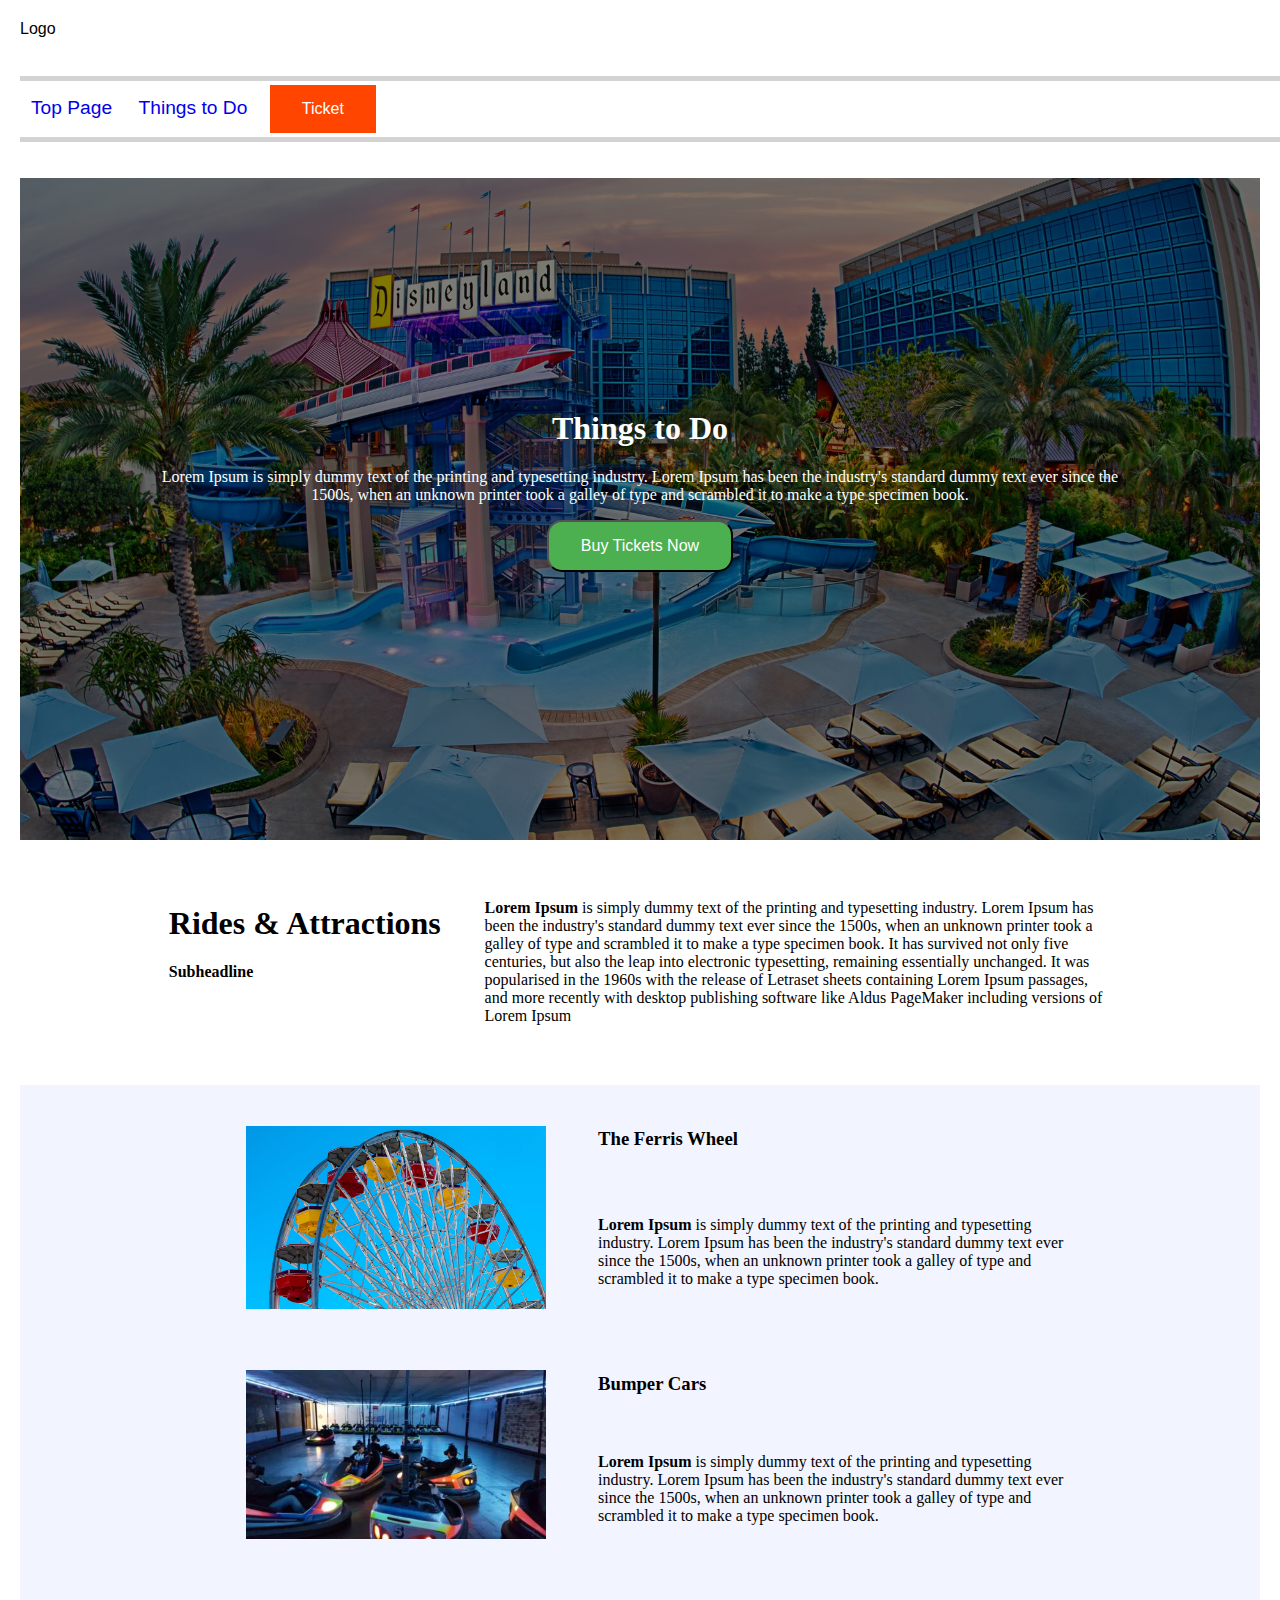
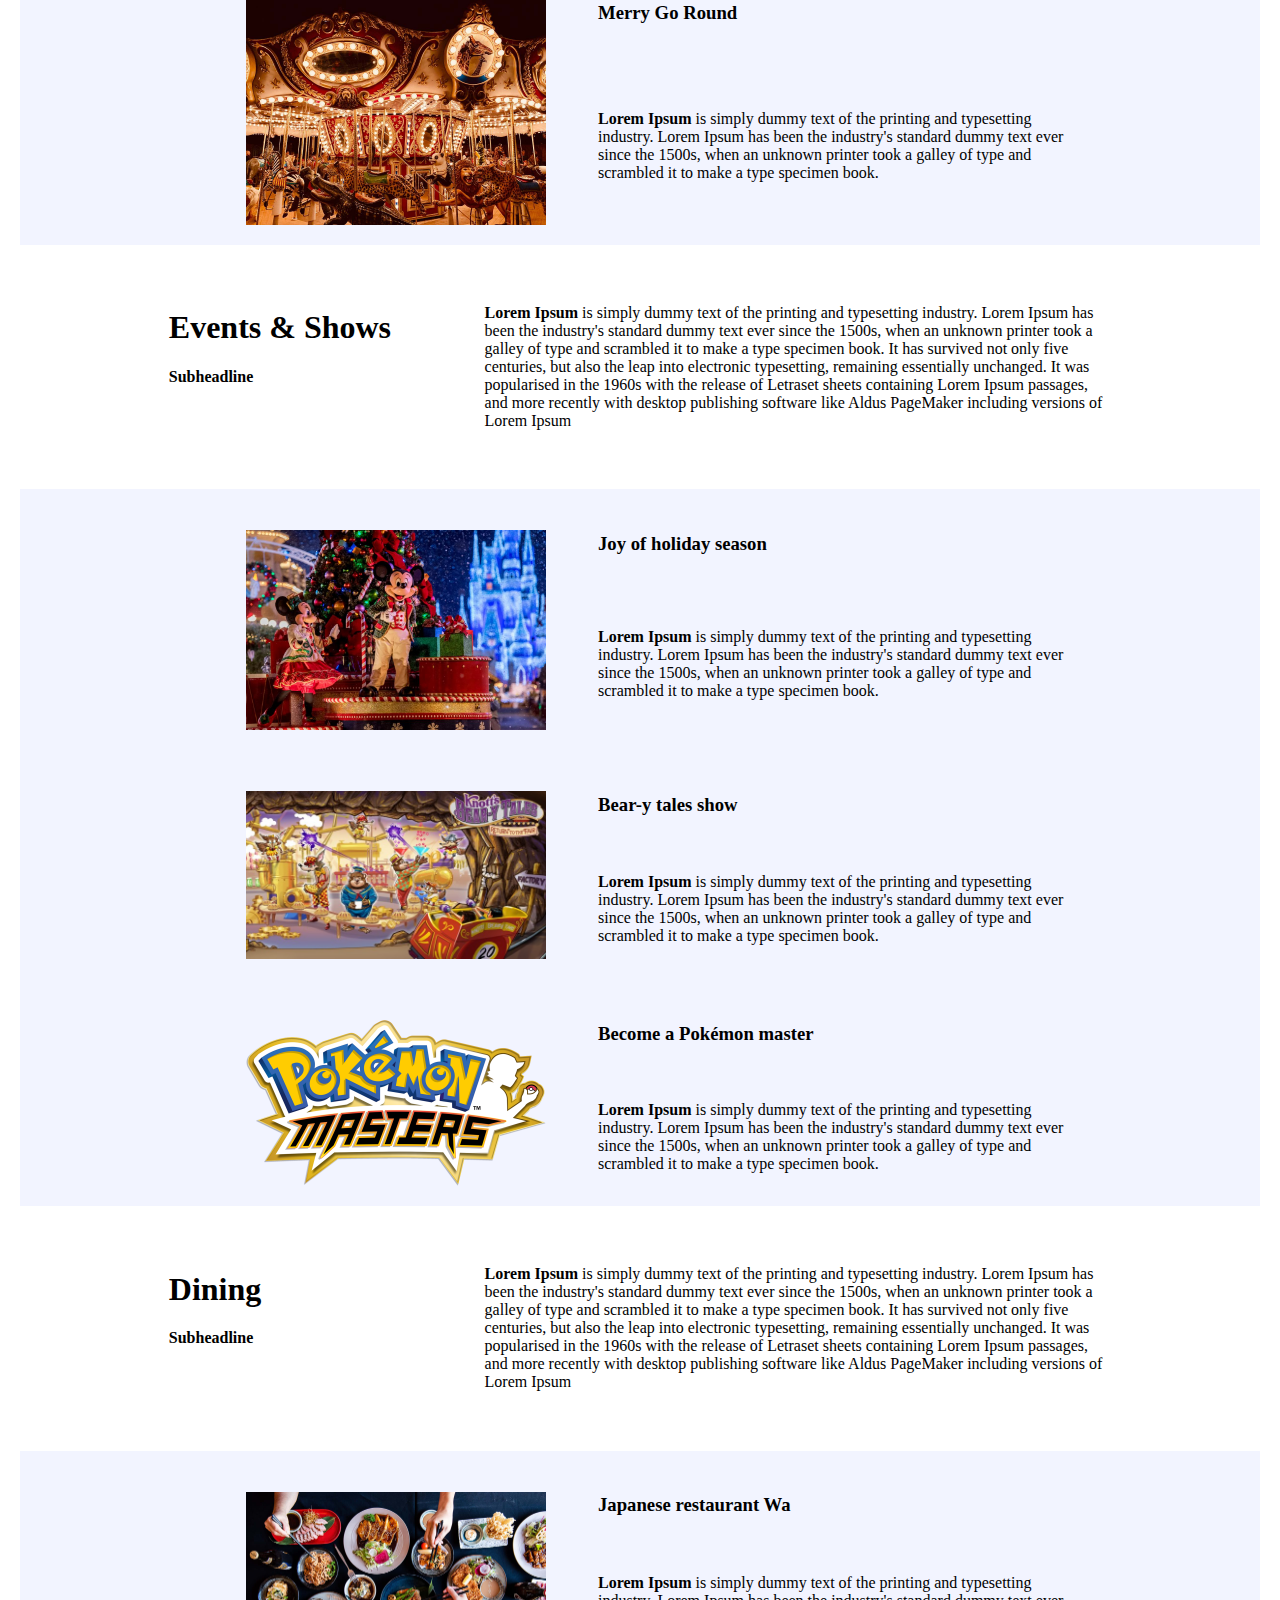
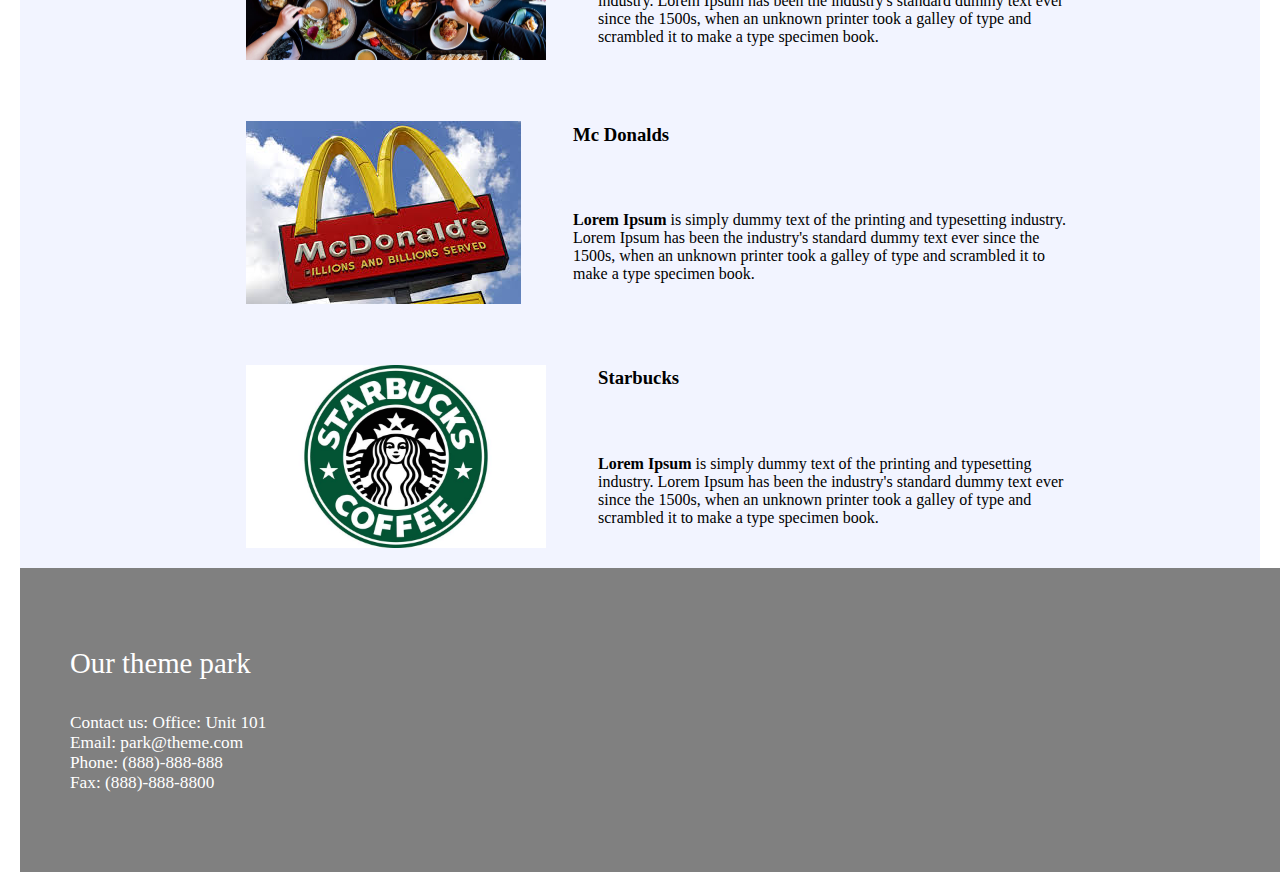
==== page1.html @ 7f05acfb "anchor footer to bottom of page 1" ====
<!DOCTYPE html>
<html lang="en">

<head>
    <title>our theme parks</title>
    <meta charset="utf-8">
    <meta name="description" content="This is a website for a community of people interested in reading books for discussion and sharing.">
    <meta name="author" content="web-develop-t1g1-aqt">
    <meta name="viewport" content="width=device-width, initial-scale=1.0">
    <meta name="refresh" content="120">
    <meta name="keywords" content="???'">
    <link rel="stylesheet" type="text/css" href="StyleSheet/style.css">
    
    <!-- Bootstrap CSS -->
    <link href="https://cdn.jsdelivr.net/npm/bootstrap@5.1.3/dist/css/bootstrap.min.css" rel="stylesheet" integrity="sha384-1BmE4kWBq78iYhFldvKuhfTAU6auU8tT94WrHftjDbrCEXSU1oBoqyl2QvZ6jIW3" crossorigin="anonymous">
    <!-- Option 1: Bootstrap Bundle with Popper -->
    <script src="https://cdn.jsdelivr.net/npm/bootstrap@5.1.3/dist/js/bootstrap.bundle.min.js" integrity="sha384-ka7Sk0Gln4gmtz2MlQnikT1wXgYsOg+OMhuP+IlRH9sENBO0LRn5q+8nbTov4+1p" crossorigin="anonymous"></script>
</head>

<body class = "mainPage">
    
    <header>
            Logo
    </header>
    
    <nav>
        <ol>
        <li><a href="index.html">Top Page</a></li>
        <li><a href="page1.html">Things to Do</a></li>
        <li><a class="ticketButton" href="ticket.html">Ticket</a></li>
        </ol>
    </nav>

    <!-- Sub-page 1: Things to do -->
    <main id='main-content'>
        <!-- hero image -->
        <div class='hero-image'>
            <div class='hero-text'>
                <h1>Things to Do</h1>
                <p>Lorem Ipsum is simply dummy text of the printing and typesetting industry. Lorem Ipsum has been the industry's standard dummy text ever since the 1500s, when an unknown printer took a galley of type and scrambled it to make a type specimen book.</p>
                <a href="ticket.html"><button>Buy Tickets Now</button></a>
            </div>
        </div>
        
        
        <!-- start cat 1-->
        <article class="rides-attractions">
            <div class='section-container'>
                <div class='section-head-container'>
                    <h1>Rides & Attractions</h1>
                    <h4>Subheadline</h4>
                </div>
                <div class='section-desc-container'>
                    <p><strong>Lorem Ipsum</strong> is simply dummy text of the printing and typesetting industry. Lorem
                        Ipsum has been the industry&#x27;s standard dummy text ever since the 1500s, when an unknown
                        printer took a galley of type and scrambled it to make a type specimen book. It has survived not
                        only five centuries, but also the leap into electronic typesetting, remaining essentially
                        unchanged. It was popularised in the 1960s with the release of Letraset sheets containing Lorem
                        Ipsum passages, and more recently with desktop publishing software like Aldus PageMaker
                        including versions of Lorem Ipsum</p>
                </div>
            </div>
                <!-- repeat semantic below for next ride/attraction -->
            <section class="item-container ferris-wheel">
                <div class='grid-container'>
                    <div class='item-title'>
                        <h3>The Ferris Wheel</h3>
                    </div>
                    <div class='item-desc'>
                        <p><strong>Lorem Ipsum</strong> is simply dummy text of the printing and typesetting industry. Lorem
                            Ipsum has been the industry&#x27;s standard dummy text ever since the 1500s, when an unknown
                            printer took a galley of type and scrambled it to make a type specimen book. </p>
                    </div>
                    <div class='item-img'>
                        <figure>
                            <img src="img/ferris-wheel.jpg" style="max-width:300px;" alt=''>
                        </figure>
                    </div>
                </div>
            </section>
            <section class="item-container bumper-cars">
                <div class='grid-container'>
                    <div class='item-title'>
                        <h3>Bumper Cars</h3>
                    </div>
                    <div class='item-desc'>
                        <p><strong>Lorem Ipsum</strong> is simply dummy text of the printing and typesetting industry. Lorem
                            Ipsum has been the industry&#x27;s standard dummy text ever since the 1500s, when an unknown
                            printer took a galley of type and scrambled it to make a type specimen book. </p>
                    </div>
                    <div class='item-img'>
                        <figure>
                            <img src="img/bumpercars.jpeg" style="max-width:300px;" alt=''>
                        </figure>
                    </div>
                </div>
            </section>
            <section class="item-container merry-go-round">
                <div class='grid-container'>
                    <div class='item-title'>
                        <h3>Merry Go Round</h3>
                    </div>
                    <div class='item-desc'>
                        <p><strong>Lorem Ipsum</strong> is simply dummy text of the printing and typesetting industry. Lorem
                            Ipsum has been the industry&#x27;s standard dummy text ever since the 1500s, when an unknown
                            printer took a galley of type and scrambled it to make a type specimen book. </p>
                    </div>
                    <div class='item-img'>
                        <figure>
                            <img src="img/merrygoround.jpg" style="max-width:300px;" alt=''>
                        </figure>
                    </div>
                </div>
            </section>
        <!-- end of cat 1-->
        </article>

        <!-- start cat 2-->
        <article class=”events-and-shows”>
            <div class='section-container'>
                <div class='section-head-container'>
                    <h1>Events & Shows</h1>
                    <h4>Subheadline</h4>
                </div>
                <div class='section-desc-container'>
                    <p><strong>Lorem Ipsum</strong> is simply dummy text of the printing and typesetting industry. Lorem
                    Ipsum has been the industry&#x27;s standard dummy text ever since the 1500s, when an unknown
                    printer took a galley of type and scrambled it to make a type specimen book. It has survived not
                    only five centuries, but also the leap into electronic typesetting, remaining essentially
                    unchanged. It was popularised in the 1960s with the release of Letraset sheets containing Lorem
                    Ipsum passages, and more recently with desktop publishing software like Aldus PageMaker
                    including versions of Lorem Ipsum</p>
                </div>
            </div>
            <!-- repeat semantic below for next events/shows -->
            <section class="item-container holiday-season">
                <div class='grid-container'>
                    <div class='item-title'>
                        <h3>Joy of holiday season</h3>
                    </div>
                    <div class='item-desc'>
                        <p><strong>Lorem Ipsum</strong> is simply dummy text of the printing and typesetting industry. Lorem
                            Ipsum has been the industry&#x27;s standard dummy text ever since the 1500s, when an unknown
                            printer took a galley of type and scrambled it to make a type specimen book.</p>
                    </div>
                    <div class='item-img'>
                        <figure>
                            <img src="img/holiday.jpeg" style="max-width:300px;" alt=''>
                        </figure>
                    </div>
                </div>
            </section>
            <!-- repeat semantic below for next events/shows -->
            <section class="item-container knotts-show">
                <div class='grid-container'>
                    <div class='item-title'>
                        <h3>Bear-y tales show</h3>
                    </div>
                    <div class='item-desc'>
                        <p><strong>Lorem Ipsum</strong> is simply dummy text of the printing and typesetting industry. Lorem
                            Ipsum has been the industry&#x27;s standard dummy text ever since the 1500s, when an unknown
                            printer took a galley of type and scrambled it to make a type specimen book.</p>
                    </div>
                    <div class='item-img'>
                        <figure>
                            <img src="img/knottsshow.jpg" style="max-width:300px;" alt=''>
                        </figure>
                    </div>
                </div>
            </section>
            <!-- repeat semantic below for next events/shows -->
            <section class="item-container pokemon-master">
                <div class='grid-container'>
                    <div class='item-title'>
                        <h3>Become a Pokémon master</h3>
                    </div>
                    <div class='item-desc'>
                        <p><strong>Lorem Ipsum</strong> is simply dummy text of the printing and typesetting industry. Lorem
                            Ipsum has been the industry&#x27;s standard dummy text ever since the 1500s, when an unknown
                            printer took a galley of type and scrambled it to make a type specimen book.</p>
                    </div>
                    <div class='item-img'>
                        <figure>
                            <img src="img/pokemon-masters.png" style="max-width:300px;" alt=''>
                        </figure>
                    </div>
                </div>
            </section>
        <!-- end of cat 2-->
        </article>

        <!-- start cat 3-->
        <article class="dining">
            <div class='section-container'>
                <div class='section-head-container'>
                    <h1>Dining</h1>
                    <h4>Subheadline</h4>
                </div>
                <div class='section-desc-container'>
                    <p><strong>Lorem Ipsum</strong> is simply dummy text of the printing and typesetting industry. Lorem
                    Ipsum has been the industry&#x27;s standard dummy text ever since the 1500s, when an unknown
                    printer took a galley of type and scrambled it to make a type specimen book. It has survived not
                    only five centuries, but also the leap into electronic typesetting, remaining essentially
                    unchanged. It was popularised in the 1960s with the release of Letraset sheets containing Lorem
                    Ipsum passages, and more recently with desktop publishing software like Aldus PageMaker
                    including versions of Lorem Ipsum</p>
                </div>
            </div>
            <!-- repeat semantic below for next restaurant -->
            <section class="item-container rest-wa">
                <div class='grid-container'>
                    <div class='item-title'>
                        <h3>Japanese restaurant Wa</h3>
                    </div>
                    <div class='item-desc'>
                        <p><strong>Lorem Ipsum</strong> is simply dummy text of the printing and typesetting industry. Lorem
                            Ipsum has been the industry&#x27;s standard dummy text ever since the 1500s, when an unknown
                            printer took a galley of type and scrambled it to make a type specimen book. </p>
                    </div>
                    <div class='item-img'>
                        <figure>
                            <img src="img/wa-rest.jpg" style="max-width:300px;" alt=''>
                        </figure>
                    </div> 
                </div>
            </section>
            <!-- repeat semantic below for next restaurant -->
            <section class="item-container mc-donalds">
                <div class='grid-container'>
                    <div class='item-title'>
                        <h3>Mc Donalds</h3>
                    </div>
                    <div class='item-desc'>
                        <p><strong>Lorem Ipsum</strong> is simply dummy text of the printing and typesetting industry. Lorem
                            Ipsum has been the industry&#x27;s standard dummy text ever since the 1500s, when an unknown
                            printer took a galley of type and scrambled it to make a type specimen book. </p>
                    </div>
                    <div class='item-img'>
                        <figure>
                            <img src="img/mcdonalds.jpg" style="max-width:350px;" alt=''>
                        </figure>
                    </div> 
                </div>
            </section>
            <!-- repeat semantic below for next restaurant -->
            <section class="item-container starbucks">
                <div class='grid-container'>
                    <div class='item-title'>
                        <h3>Starbucks</h3>
                    </div>
                    <div class='item-desc'>
                        <p><strong>Lorem Ipsum</strong> is simply dummy text of the printing and typesetting industry. Lorem
                            Ipsum has been the industry&#x27;s standard dummy text ever since the 1500s, when an unknown
                            printer took a galley of type and scrambled it to make a type specimen book. </p>
                    </div>
                    <div class='item-img'>
                        <figure>
                            <img src="img/starbucks.jpg" style="max-width:300px;" alt=''>
                        </figure>
                    </div> 
                </div>
            </section>
        <!-- end of cat 3-->
        </article>

        <div class='footer'>
            <footer>
                <ul>
                    <li>Our theme park</li>
                    <br>
                    <li id = "contact">Contact us: Office: Unit 101</li>
                    <li id = "contact">Email: park@theme.com</li>
                    <li id = "contact">Phone: (888)-888-888</li>
                    <li id = "contact">Fax: (888)-888-8800</li>         
                </ul>
            </footer> 
        </div>
    </main>
</body>
---- StyleSheet/style.css ----
/* Control the structure of the each page such that mainPage(index.html), page1, and page2 */

.mainPage
{
    display: grid;
    margin: 0px;

    grid-template-rows: 80px auto auto auto auto auto 300px;
    grid-template-columns: auto auto auto;
    grid-template-areas:
        "header header header"
        "nav nav nav"
        "mainAd mainAd mainAd"
        "review review review"
        "leftCard middleCard rightCard"
        "faq faq faq"
        "footer footer footer";
}

body > *
{
    padding: 20px;
}

/* end the structure----------------------------------------------------------------------------------------------- */

/* Header, navigation bar, and footer are in common all pages*/

/* Header */
header
{
    grid-area: header;
    font-family: Arial, Helvetica, sans-serif;
    background: white;

    text-align: left;
    /* Pin the header to the upper bound */
    position: fixed;
    width: 100%;
    top: 0px;
    left: 0px;
    /* Prevent overlaping*/
    z-index:10;
}

/* Navigation bar */
nav
{
    grid-area: nav;
    background: white;
    font-family: Arial, Helvetica, sans-serif;
    text-align:center;
    width:100%;
    position: fixed;
    width: 100%;
    top: 40px;
    left: 0px;
    /* Prevent overlaping*/
    z-index:10;
}
nav ol
{
    border:1px solid lightgrey;
    /* left is upper and bottom margin, right is left and right margin*/
    border-width:5px 0px;
    /* left margin*/
    padding:0;
    text-align:left;
}
nav li
{
    
    display:inline;
    border-radius: 5px;;
    padding:5px;
}
nav li a
{
    text-decoration: none;
    font-size: 1.2em;
    color:     color: #4a556c;
;
    display:inline-block;
    padding:6px;
}

/* footer */
#contact
{
    font-size: 0.6em;
}
footer
{
    grid-area: footer;
    display: block;
    background: grey;
    width:100%;  
    padding:40px;
}
footer ul
{
    font-family: Times New Roman, georgia, serif;
    text-decoration: none;
    list-style-type: none;
    font-size: 1.8em;
    color: white;
    padding:10px;
}

/* end Header, navigation bar, and footer------------------------------------------------------------------------------------------ */

/* index page structure */
#mainAd
{
    grid-area: mainAd;
    background: #fff;
    margin-bottom: 100px;
    
}
#review
{
    font-family: Times New Roman, georgia, serif;
    grid-area: review;
    background-color: white;
    text-align: center;
    padding: 100px 5px 70px;
}
#leftCard
{
    font-family: Times New Roman, georgia, serif;
    grid-area: leftCard;
    background-color: #a6a064;
    text-align: center;
    padding: 100px 5px 70px;
}
#middleCard
{
    font-family: Times New Roman, georgia, serif;
    grid-area: middleCard;
    background-color: #a6a064;
    text-align: center;
    padding: 100px 5px 70px;
}
#rightCard
{
    font-family: Times New Roman, georgia, serif;
    grid-area: rightCard;
    background-color: #a6a064;
    text-align: center;
        padding: 100px 5px 70px;
}
#faq
{
    font-family: Times New Roman, georgia, serif;
    grid-area: faq;
    margin-top: 25px;
    background: white;
    color: grey;
    text-align: left;
}
.indexHeading
{
    color: #fff;
    text-align: center;
    font-family: Times New Roman, georgia, serif;
}

.reviewHeding
{
    align-items: center;
    font-family: Times New Roman, georgia, serif;
    margin-bottom: 24px;
    color: dimgrey;
    font-size: 18px;
    line-height: 40px;
}
.reviewComment
{
    align-items: left;
    font-family: Times New Roman, georgia, serif;
    margin-bottom: 12px;
    color: dimgrey;
    font-size: 18px;
    line-height: 40px;
    padding: 0px 500px 0px;
}
.cardHeding
{
    font-family: Times New Roman, georgia, serif;
    margin-bottom: 12px;
    color: floralwhite;
    font-size: 18px;
    line-height: 40px;
}
.cardText
{
    font-family: Times New Roman, georgia, serif;
    margin-bottom: 12px;
    color: floralwhite;
    font-size: 18px;
    line-height: 40px;
}
.section_index_hero
{
    display: flex;
    height: 80vh;
    align-items: center;
    background-image: -webkit-gradient(linear, left top, left bottom, from(rgba(0, 0, 0, 0.5)), to(rgba(0, 0, 0, 0.5))), url('../images/disneyland_hotel.jpg');
    background-image: linear-gradient(180deg, rgba(0, 0, 0, 0.5), rgba(0, 0, 0, 0.5)), url('../img/disneyland_hotel.jpg');
    background-position: 0px 0px, 50% 50%;
    background-size: auto, cover;
    background-repeat: repeat, no-repeat;
}

/* end index structure----------------------------------------------------------------------------------------------- */
.ticketButton
{
    border: none;
    background-color: orangered;
    color: white;
    padding: 15px 32px;
    text-align: center;
    text-decoration: none;
    display: inline-block;
    font-size: 16px;
    margin: 4px 2px;
    cursor: pointer;
}


/* ticket  */

.w-layout-grid {
    display: grid;
    grid-auto-columns: 1fr;
    grid-template-columns: 1fr 1fr;
    grid-template-rows: auto auto;
    grid-row-gap: 16px;
    grid-column-gap: 16px;
  }
  
  
  
  .section_ticket_hero {
    margin-top: 100px;
    display: flex;
    height: 80vh;
    justify-content: center;
    align-items: center;
    background-image: -webkit-gradient(linear, left top, left bottom, from(rgba(0, 0, 0, 0.5)), to(rgba(0, 0, 0, 0.5))), url('../images/disneyland_hotel.jpg');
    background-image: linear-gradient(180deg, rgba(0, 0, 0, 0.5), rgba(0, 0, 0, 0.5)), url('../img/disneyland_hotel.jpg');
    background-position: 0px 0px, 50% 50%;
    background-size: auto, cover;
    background-repeat: repeat, no-repeat;
  }
  
  .container {
    max-width: 1200px;
    margin-left: auto;
    margin-right: auto;
  }
  
  .heading {
    color: #fff;
    text-align: center;
  }
  
  .section {
    padding: 40px 20px;
  }
  
  .section.package {
    background-color: #f2f4ff;
  }
  
  .grid {
    grid-template-rows: auto;
  }
  
  .feature-grid {
    margin-bottom: 32px;
    grid-template-columns: 1fr;
    grid-template-rows: auto auto auto auto;
  }
  
  .check-svg {
    margin-right: 12px;
  }
  
  .title-wrap {
    display: block;
    margin-bottom: 64px;
    flex-direction: column;
    justify-content: center;
    align-items: center;
    text-align: center;
  }
  
  .detail-green {
    color: #009a91;
    font-weight: 600;
    letter-spacing: 2px;
    text-transform: uppercase;
  }
  
  .display-heading {
    color: #100c69;
    font-size: 44px;
    line-height: 1.2;
  }
  
  .discount-container {
    position: absolute;
    left: auto;
    top: -4%;
    right: 7%;
    bottom: auto;
    display: inline-block;
    padding: 8px 18px;
    border-radius: 12px;
    background-color: #009a91;
  }
  
  .button {
    display: -webkit-box;
    display: -webkit-flex;
    display: -ms-flexbox;
    display: flex;
    padding-top: 16px;
    padding-bottom: 16px;
    justify-content: center;
    align-items: center;
    border-radius: 12px;
    background-color: #009a91;
    color: #fff;
    font-size: 17px;
    font-weight: 700;
    text-decoration: none;
  }
  
  .card-container {
    display: -webkit-box;
    display: -webkit-flex;
    display: -ms-flexbox;
    display: flex;
    padding: 38px 24px 24px;
    flex-direction: column;
    border-radius: 12px;
    background-color: #fff;
  }
  
  .card-container.relative {
    position: relative;
  }
  
  .price {
    margin-bottom: 12px;
    color: #100c69;
    font-size: 32px;
    line-height: 1.1;
  }
  
  .feature-wrap {
    display: -webkit-box;
    display: -webkit-flex;
    display: -ms-flexbox;
    display: flex;
    align-items: center;
  }
  
  .pricing_container {
    width: 100%;
    max-width: 1140px;
    margin-right: auto;
    margin-left: auto;
    align-items: center;
  }
  
  .payment-terms {
    font-size: 12px;
  }
  
  .pricing-card-grid {
    -ms-grid-columns: 1fr 1fr 1fr;
    grid-template-columns: 1fr 1fr 1fr;
    grid-template-rows: auto;
    grid-gap: 15px;
  }
  
  .discount-heading {
    margin-bottom: 0px;
    color: #fff;
    font-size: 16px;
    line-height: 24px;
  }
  
  .detail {
    margin-bottom: 0px;
    color: #4a556c;
    font-weight: 400;
  }
  
  .pricing-description {
    margin-bottom: 20px;
    color: #4a556c;
    font-weight: 400;
  }
  
  .package-heading {
    margin-bottom: 12px;
    color: #100c69;
    font-size: 18px;
    line-height: 24px;
  }
  
  .span-green-underline {
    position: relative;
    display: inline;
  }
  
  @media screen and (max-width: 991px) {
    
  
    .container-2 {
      justify-content: space-between;
      flex-wrap: wrap;
    }
  
    .pricing-card-grid {
      grid-template-columns: 1fr 1fr;
    }
  }
  
  @media screen and (max-width: 767px) {
  
    .grid {
      grid-template-columns: 1fr;
    }
  
    .card-container.relative {
      margin-top: 40px;
    }
  
    .pricing-card-grid {
      grid-template-columns: 1fr;
    }
  }
  
  @media screen and (max-width: 479px) {
    .display-heading {
      font-size: 32px;
    }
  
    .pricing-card-grid {
      grid-column-gap: 42px;
      grid-row-gap: 42px;
      grid-template-columns: 1fr;
      grid-template-rows: auto auto auto auto;
    }
  }
  
  #div {
    align-self: center;
  }
  
  @media screen and (max-width: 767px) {
    #div {
      justify-self: center;
    }
  }

/* Things to do  */
#main-content {
  position:relative;  
  }

  /* Hero image */
  .hero-image {
    margin-top: 100px;
    display: flex;
    height: 80vh;
    justify-content: center;
    align-items: center;
    background-image: -webkit-gradient(linear, left top, left bottom, from(rgba(0, 0, 0, 0.5)), to(rgba(0, 0, 0, 0.5))), url('../images/disneyland_hotel.jpg');
    background-image: linear-gradient(180deg, rgba(0, 0, 0, 0.5), rgba(0, 0, 0, 0.5)), url('../img/disneyland_hotel.jpg');
    background-position: 0px 0px, 50% 50%;
    background-size: auto, cover;
    background-repeat: repeat, no-repeat;
  }
  /* Place text in the middle of the image */
  .hero-text {
    text-align: center;
    position: relative;
    color: white;
    padding: 0% 10%;
  }

  /* hero button */
  .hero-text button {
    background-color: #4CAF50;
    color: white;
    padding: 15px 32px;
    text-align: center;
    display: inline-block;
    border-radius: 15px;
    font-size: 16px;
  }

  .section-container {
  display:grid;
  grid-template-areas:
    'sectonhead'
    'sectiondesc';
  grid-gap:5px;
  }

  .section-head-container {
  grid-area: sectionhead;
  }
  .section-desc-container {
  grid-area: sectiondesc;
  }

  .item-container {
    background-color: #f2f4ff;
  }
  /* https://developer.mozilla.org/en-US/docs/Web/CSS/CSS_Grid_Layout/Realizing_common_layouts_using_CSS_Grid_Layout */
  .grid-container {
  display:grid;
  grid-template-areas:
      'title'
      'desc'
      'img';
  grid-gap: 5px;
  }

  .item-title {
  grid-area: title;
  }

  .item-desc {
  grid-area: desc;
  }

  .item-img {
  grid-area: img;
  }

  @media screen and (min-width: 479px) {
    .section-container {
        grid-template-columns: 1fr;
        grid-template-areas:
        'sectionhead'
        'sectiondesc';
        margin: 5% 5%;
        padding: 0% 2%;
        background-color: white;
    }
    .section-head-container {
      margin-bottom: 5%;
      text-align: center;
    }
    .grid-container {
        grid-template-columns: 1fr 1fr;
        grid-template-areas:
        "img title"
        "img desc";
        padding-top: 5%;
    }
    .item-img {
    margin-right:7px;
    }
    .carousel-container img {
      max-width:100vw;
      max-height:100vh;
    }
    .footer {
      position:relative;
      bottom:0;
    }
  }

  @media screen and (min-width: 767px) {
    .section-container {
    grid-template-columns: 1fr 1fr 1fr;
    grid-template-areas:
    "sectionhead sectiondesc sectiondesc"
    "sectionhead sectiondesc sectiondesc";
    margin: 3.5% 10%;
    }
    .section-head-container {
      text-align: left;
    }
    
    .grid-container {
    grid-template-columns: 1fr 1fr 1fr;
    grid-template-areas:
    "img title title"
    "img desc desc";
    padding: 2% 15% 0% 15%;
    }
    .item-img {
      margin-right:7px;
    }
    .carousel-container img {
      max-width:100vw;
      max-height:100vh;
    }
  }
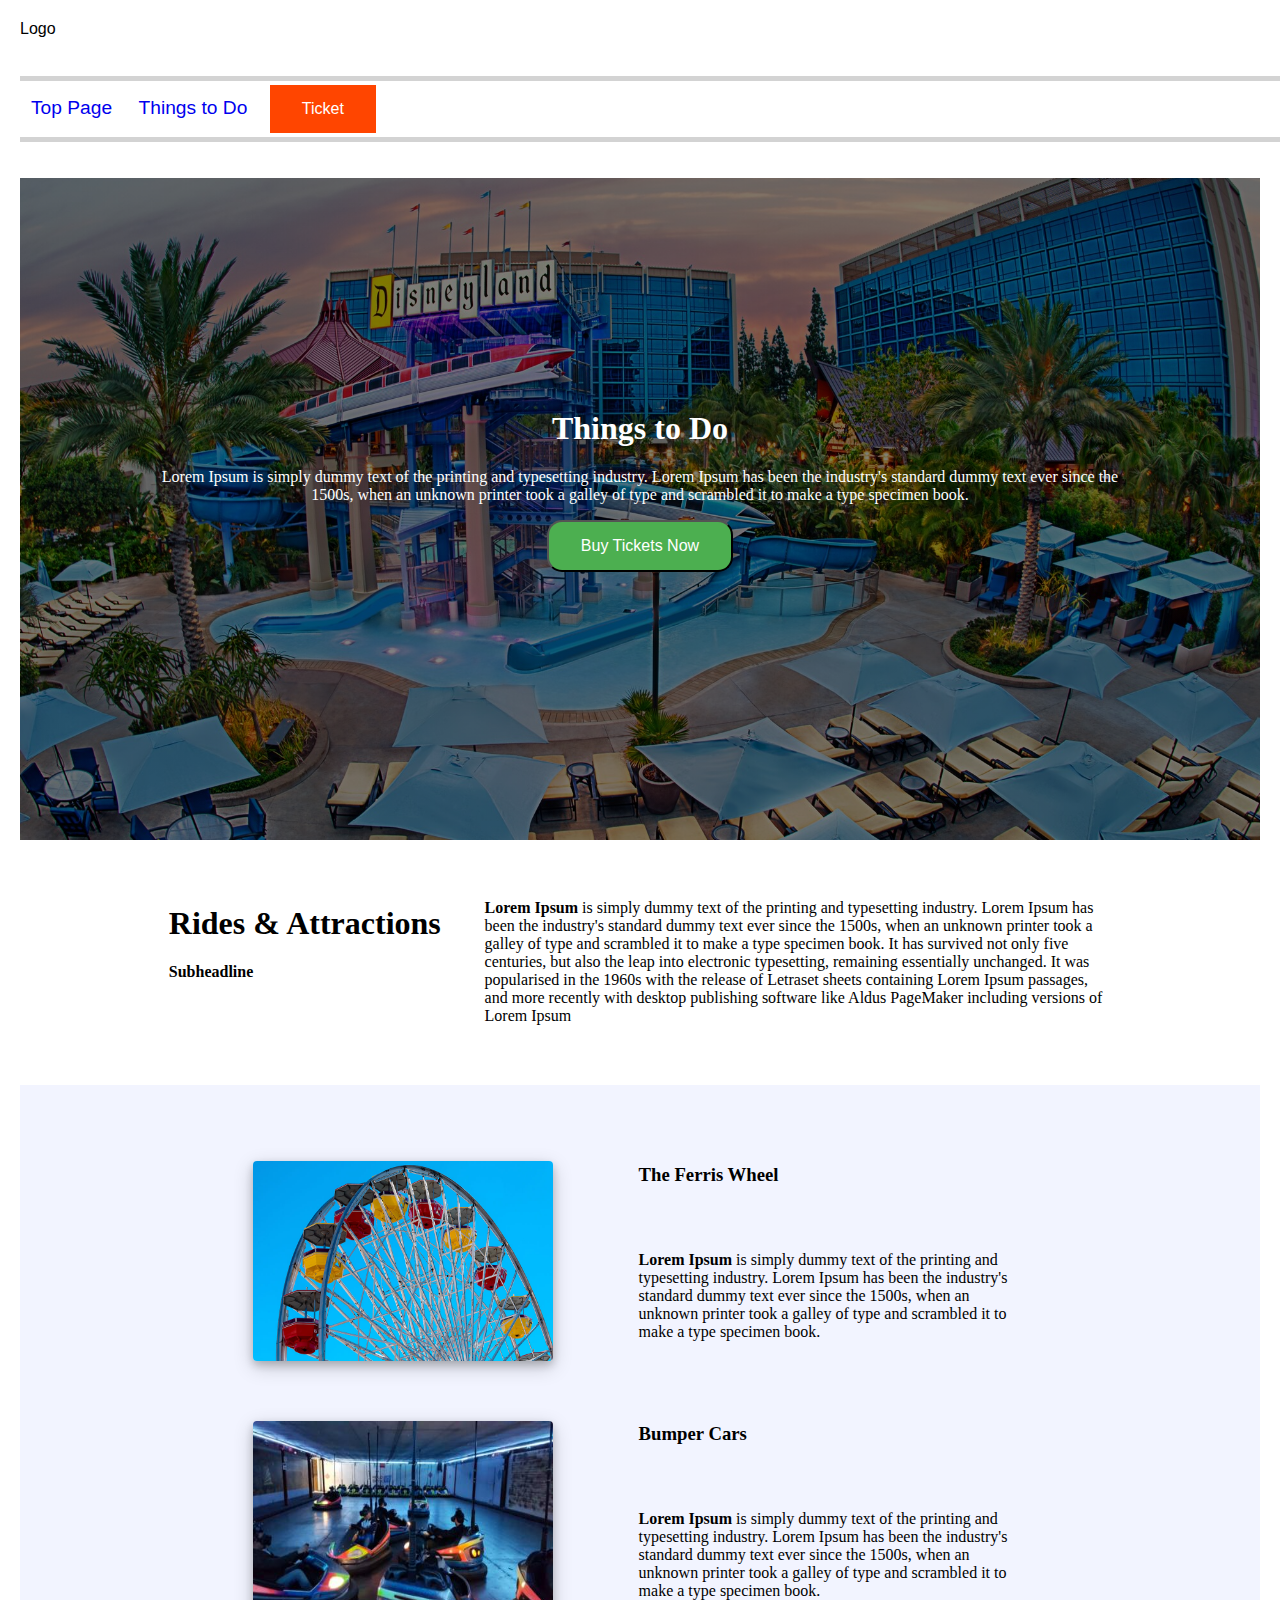
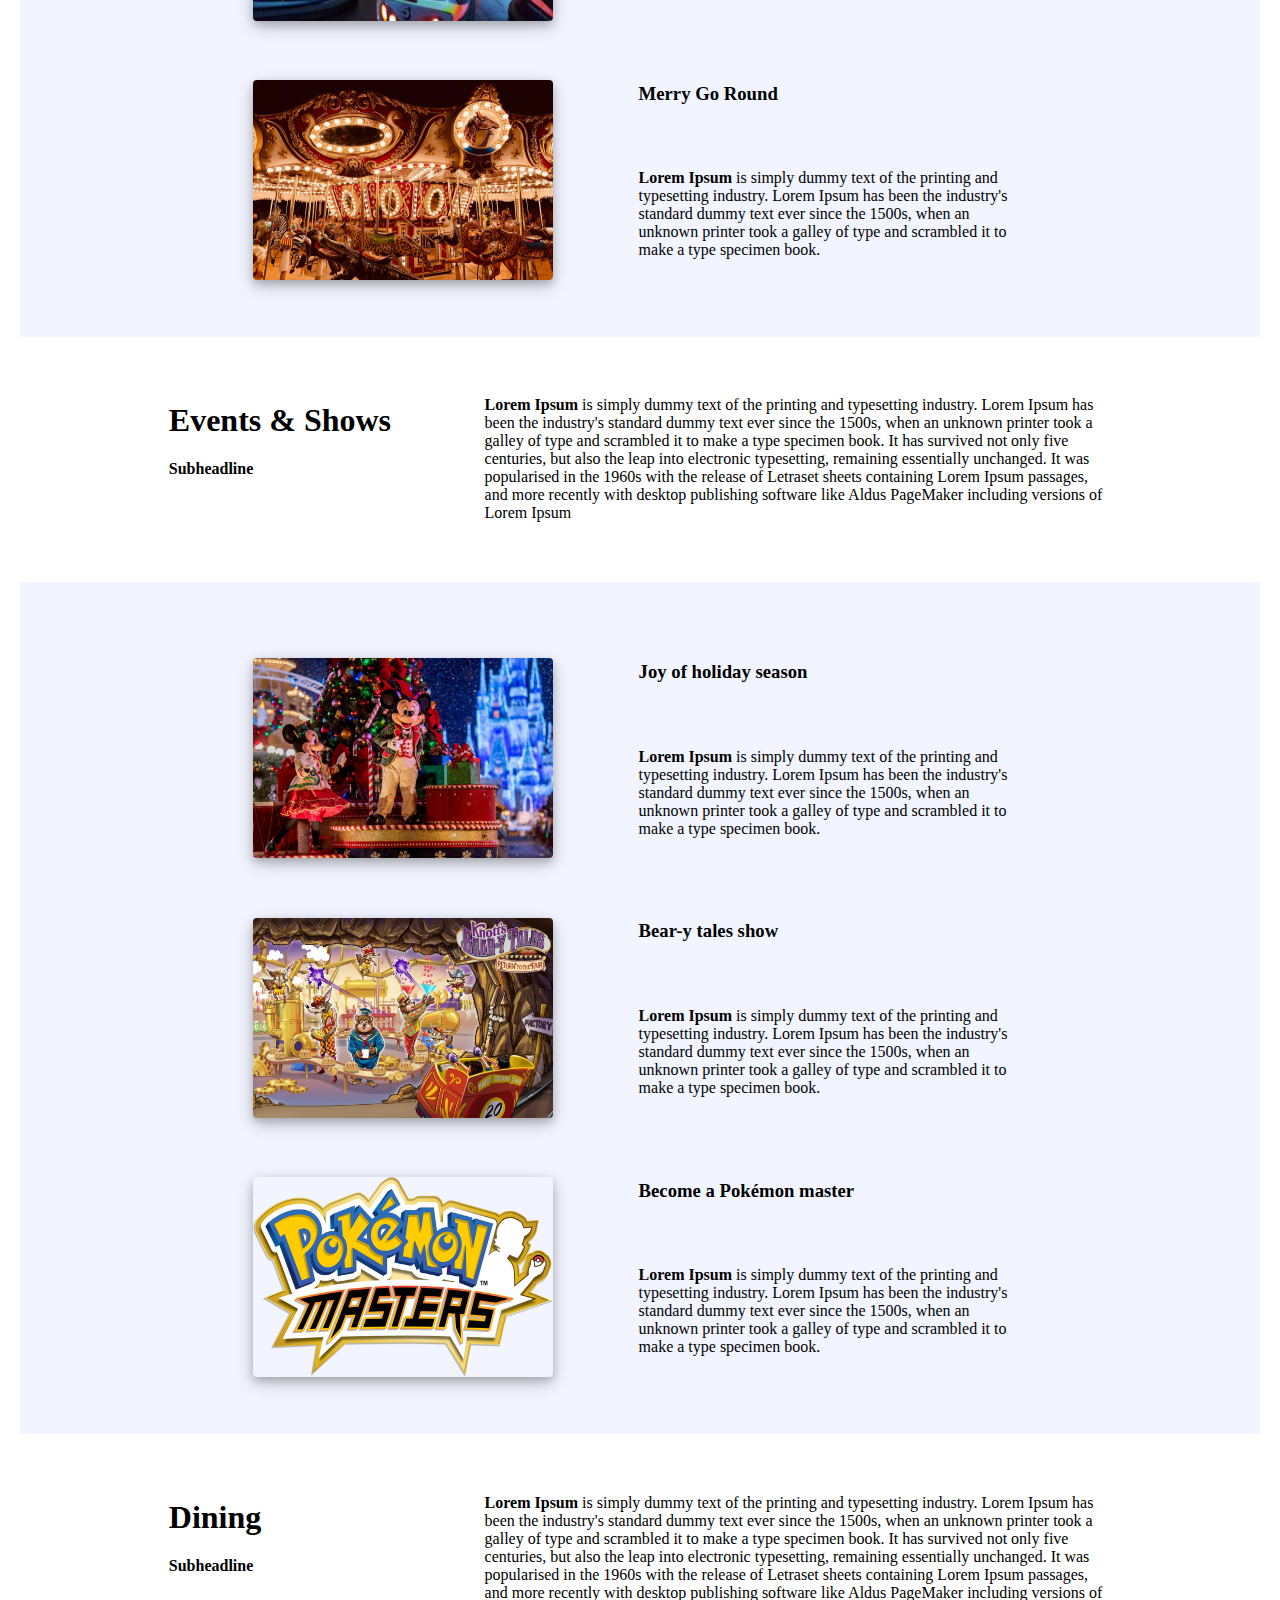
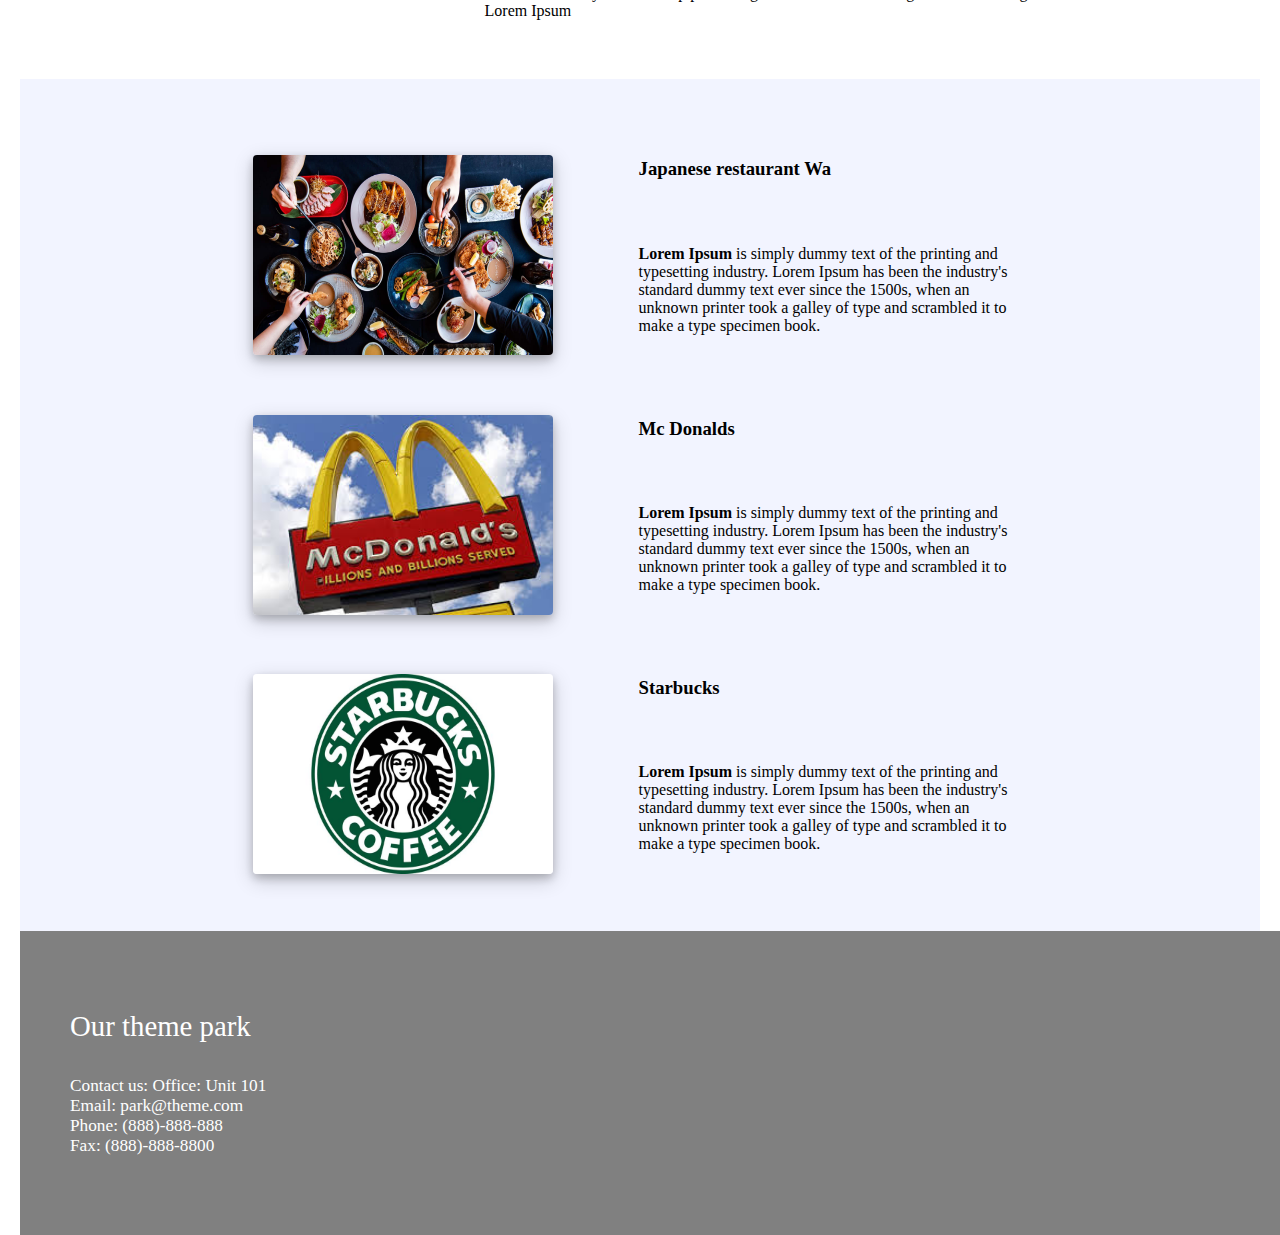
==== commit d6bfeeac: "optimized img sizing for page2" ====
--- a/page1.html
+++ b/page1.html
@@ -42,7 +42,6 @@
             </div>
         </div>
         
-        
         <!-- start cat 1-->
         <article class="rides-attractions">
             <div class='section-container'>
@@ -60,63 +59,68 @@
                         including versions of Lorem Ipsum</p>
                 </div>
             </div>
+                
+            <div class='items'>
                 <!-- repeat semantic below for next ride/attraction -->
-            <section class="item-container ferris-wheel">
-                <div class='grid-container'>
-                    <div class='item-title'>
-                        <h3>The Ferris Wheel</h3>
-                    </div>
-                    <div class='item-desc'>
-                        <p><strong>Lorem Ipsum</strong> is simply dummy text of the printing and typesetting industry. Lorem
-                            Ipsum has been the industry&#x27;s standard dummy text ever since the 1500s, when an unknown
-                            printer took a galley of type and scrambled it to make a type specimen book. </p>
-                    </div>
-                    <div class='item-img'>
-                        <figure>
-                            <img src="img/ferris-wheel.jpg" style="max-width:300px;" alt=''>
-                        </figure>
-                    </div>
-                </div>
-            </section>
-            <section class="item-container bumper-cars">
-                <div class='grid-container'>
-                    <div class='item-title'>
-                        <h3>Bumper Cars</h3>
-                    </div>
-                    <div class='item-desc'>
-                        <p><strong>Lorem Ipsum</strong> is simply dummy text of the printing and typesetting industry. Lorem
-                            Ipsum has been the industry&#x27;s standard dummy text ever since the 1500s, when an unknown
-                            printer took a galley of type and scrambled it to make a type specimen book. </p>
-                    </div>
-                    <div class='item-img'>
-                        <figure>
-                            <img src="img/bumpercars.jpeg" style="max-width:300px;" alt=''>
-                        </figure>
-                    </div>
-                </div>
-            </section>
-            <section class="item-container merry-go-round">
-                <div class='grid-container'>
-                    <div class='item-title'>
-                        <h3>Merry Go Round</h3>
-                    </div>
-                    <div class='item-desc'>
-                        <p><strong>Lorem Ipsum</strong> is simply dummy text of the printing and typesetting industry. Lorem
-                            Ipsum has been the industry&#x27;s standard dummy text ever since the 1500s, when an unknown
-                            printer took a galley of type and scrambled it to make a type specimen book. </p>
-                    </div>
-                    <div class='item-img'>
-                        <figure>
-                            <img src="img/merrygoround.jpg" style="max-width:300px;" alt=''>
-                        </figure>
-                    </div>
-                </div>
-            </section>
+                <section class="item-container ferris-wheel">
+                    <div class='grid-container'>
+                        <div class='item-title'>
+                            <h3>The Ferris Wheel</h3>
+                        </div>
+                        <div class='item-desc'>
+                            <p><strong>Lorem Ipsum</strong> is simply dummy text of the printing and typesetting industry. Lorem
+                                Ipsum has been the industry&#x27;s standard dummy text ever since the 1500s, when an unknown
+                                printer took a galley of type and scrambled it to make a type specimen book. </p>
+                        </div>
+                        <div class='item-img'>
+                            <figure>
+                                <img src="img/ferris-wheel.jpg" alt=''>
+                            </figure>
+                        </div>
+                    </div>
+                </section>
+                <!-- repeat semantic below for next ride/attraction -->
+                <section class="item-container bumper-cars">
+                    <div class='grid-container'>
+                        <div class='item-title'>
+                            <h3>Bumper Cars</h3>
+                        </div>
+                        <div class='item-desc'>
+                            <p><strong>Lorem Ipsum</strong> is simply dummy text of the printing and typesetting industry. Lorem
+                                Ipsum has been the industry&#x27;s standard dummy text ever since the 1500s, when an unknown
+                                printer took a galley of type and scrambled it to make a type specimen book. </p>
+                        </div>
+                        <div class='item-img'>
+                            <figure>
+                                <img src="img/bumpercars.jpeg" alt=''>
+                            </figure>
+                        </div>
+                    </div>
+                </section>
+                <!-- repeat semantic below for next ride/attraction -->
+                <section class="item-container merry-go-round">
+                    <div class='grid-container'>
+                        <div class='item-title'>
+                            <h3>Merry Go Round</h3>
+                        </div>
+                        <div class='item-desc'>
+                            <p><strong>Lorem Ipsum</strong> is simply dummy text of the printing and typesetting industry. Lorem
+                                Ipsum has been the industry&#x27;s standard dummy text ever since the 1500s, when an unknown
+                                printer took a galley of type and scrambled it to make a type specimen book. </p>
+                        </div>
+                        <div class='item-img'>
+                            <figure>
+                                <img src="img/merrygoround.jpg" alt=''>
+                            </figure>
+                        </div>
+                    </div>
+                </section>
+            </div>
         <!-- end of cat 1-->
         </article>
 
         <!-- start cat 2-->
-        <article class=”events-and-shows”>
+        <article class="article-container events-and-shows">
             <div class='section-container'>
                 <div class='section-head-container'>
                     <h1>Events & Shows</h1>
@@ -132,65 +136,67 @@
                     including versions of Lorem Ipsum</p>
                 </div>
             </div>
-            <!-- repeat semantic below for next events/shows -->
-            <section class="item-container holiday-season">
-                <div class='grid-container'>
-                    <div class='item-title'>
-                        <h3>Joy of holiday season</h3>
-                    </div>
-                    <div class='item-desc'>
-                        <p><strong>Lorem Ipsum</strong> is simply dummy text of the printing and typesetting industry. Lorem
-                            Ipsum has been the industry&#x27;s standard dummy text ever since the 1500s, when an unknown
-                            printer took a galley of type and scrambled it to make a type specimen book.</p>
-                    </div>
-                    <div class='item-img'>
-                        <figure>
-                            <img src="img/holiday.jpeg" style="max-width:300px;" alt=''>
-                        </figure>
-                    </div>
-                </div>
-            </section>
-            <!-- repeat semantic below for next events/shows -->
-            <section class="item-container knotts-show">
-                <div class='grid-container'>
-                    <div class='item-title'>
-                        <h3>Bear-y tales show</h3>
-                    </div>
-                    <div class='item-desc'>
-                        <p><strong>Lorem Ipsum</strong> is simply dummy text of the printing and typesetting industry. Lorem
-                            Ipsum has been the industry&#x27;s standard dummy text ever since the 1500s, when an unknown
-                            printer took a galley of type and scrambled it to make a type specimen book.</p>
-                    </div>
-                    <div class='item-img'>
-                        <figure>
-                            <img src="img/knottsshow.jpg" style="max-width:300px;" alt=''>
-                        </figure>
-                    </div>
-                </div>
-            </section>
-            <!-- repeat semantic below for next events/shows -->
-            <section class="item-container pokemon-master">
-                <div class='grid-container'>
-                    <div class='item-title'>
-                        <h3>Become a Pokémon master</h3>
-                    </div>
-                    <div class='item-desc'>
-                        <p><strong>Lorem Ipsum</strong> is simply dummy text of the printing and typesetting industry. Lorem
-                            Ipsum has been the industry&#x27;s standard dummy text ever since the 1500s, when an unknown
-                            printer took a galley of type and scrambled it to make a type specimen book.</p>
-                    </div>
-                    <div class='item-img'>
-                        <figure>
-                            <img src="img/pokemon-masters.png" style="max-width:300px;" alt=''>
-                        </figure>
-                    </div>
-                </div>
-            </section>
+            <div class='items'>
+                <!-- repeat semantic below for next events/shows -->
+                <section class="item-container holiday-season">
+                    <div class='grid-container'>
+                        <div class='item-title'>
+                            <h3>Joy of holiday season</h3>
+                        </div>
+                        <div class='item-desc'>
+                            <p><strong>Lorem Ipsum</strong> is simply dummy text of the printing and typesetting industry. Lorem
+                                Ipsum has been the industry&#x27;s standard dummy text ever since the 1500s, when an unknown
+                                printer took a galley of type and scrambled it to make a type specimen book.</p>
+                        </div>
+                        <div class='item-img'>
+                            <figure>
+                                <img src="img/holiday.jpeg" alt=''>
+                            </figure>
+                        </div>
+                    </div>
+                </section>
+                <!-- repeat semantic below for next events/shows -->
+                <section class="item-container knotts-show">
+                    <div class='grid-container'>
+                        <div class='item-title'>
+                            <h3>Bear-y tales show</h3>
+                        </div>
+                        <div class='item-desc'>
+                            <p><strong>Lorem Ipsum</strong> is simply dummy text of the printing and typesetting industry. Lorem
+                                Ipsum has been the industry&#x27;s standard dummy text ever since the 1500s, when an unknown
+                                printer took a galley of type and scrambled it to make a type specimen book.</p>
+                        </div>
+                        <div class='item-img'>
+                            <figure>
+                                <img src="img/knottsshow.jpg" alt=''>
+                            </figure>
+                        </div>
+                    </div>
+                </section>
+                <!-- repeat semantic below for next events/shows -->
+                <section class="item-container pokemon-master">
+                    <div class='grid-container'>
+                        <div class='item-title'>
+                            <h3>Become a Pokémon master</h3>
+                        </div>
+                        <div class='item-desc'>
+                            <p><strong>Lorem Ipsum</strong> is simply dummy text of the printing and typesetting industry. Lorem
+                                Ipsum has been the industry&#x27;s standard dummy text ever since the 1500s, when an unknown
+                                printer took a galley of type and scrambled it to make a type specimen book.</p>
+                        </div>
+                        <div class='item-img'>
+                            <figure>
+                                <img src="img/pokemon-masters.png" alt=''>
+                            </figure>
+                        </div>
+                    </div>
+                </section>
+            </div>
         <!-- end of cat 2-->
         </article>
 
         <!-- start cat 3-->
-        <article class="dining">
+        <article class="article-container dining">
             <div class='section-container'>
                 <div class='section-head-container'>
                     <h1>Dining</h1>
@@ -206,60 +212,62 @@
                     including versions of Lorem Ipsum</p>
                 </div>
             </div>
-            <!-- repeat semantic below for next restaurant -->
-            <section class="item-container rest-wa">
-                <div class='grid-container'>
-                    <div class='item-title'>
-                        <h3>Japanese restaurant Wa</h3>
-                    </div>
-                    <div class='item-desc'>
-                        <p><strong>Lorem Ipsum</strong> is simply dummy text of the printing and typesetting industry. Lorem
-                            Ipsum has been the industry&#x27;s standard dummy text ever since the 1500s, when an unknown
-                            printer took a galley of type and scrambled it to make a type specimen book. </p>
-                    </div>
-                    <div class='item-img'>
-                        <figure>
-                            <img src="img/wa-rest.jpg" style="max-width:300px;" alt=''>
-                        </figure>
-                    </div> 
-                </div>
-            </section>
-            <!-- repeat semantic below for next restaurant -->
-            <section class="item-container mc-donalds">
-                <div class='grid-container'>
-                    <div class='item-title'>
-                        <h3>Mc Donalds</h3>
-                    </div>
-                    <div class='item-desc'>
-                        <p><strong>Lorem Ipsum</strong> is simply dummy text of the printing and typesetting industry. Lorem
-                            Ipsum has been the industry&#x27;s standard dummy text ever since the 1500s, when an unknown
-                            printer took a galley of type and scrambled it to make a type specimen book. </p>
-                    </div>
-                    <div class='item-img'>
-                        <figure>
-                            <img src="img/mcdonalds.jpg" style="max-width:350px;" alt=''>
-                        </figure>
-                    </div> 
-                </div>
-            </section>
-            <!-- repeat semantic below for next restaurant -->
-            <section class="item-container starbucks">
-                <div class='grid-container'>
-                    <div class='item-title'>
-                        <h3>Starbucks</h3>
-                    </div>
-                    <div class='item-desc'>
-                        <p><strong>Lorem Ipsum</strong> is simply dummy text of the printing and typesetting industry. Lorem
-                            Ipsum has been the industry&#x27;s standard dummy text ever since the 1500s, when an unknown
-                            printer took a galley of type and scrambled it to make a type specimen book. </p>
-                    </div>
-                    <div class='item-img'>
-                        <figure>
-                            <img src="img/starbucks.jpg" style="max-width:300px;" alt=''>
-                        </figure>
-                    </div> 
-                </div>
-            </section>
+            <div class='items'>
+                <!-- repeat semantic below for next restaurant -->
+                <section class="item-container rest-wa">
+                    <div class='grid-container'>
+                        <div class='item-title'>
+                            <h3>Japanese restaurant Wa</h3>
+                        </div>
+                        <div class='item-desc'>
+                            <p><strong>Lorem Ipsum</strong> is simply dummy text of the printing and typesetting industry. Lorem
+                                Ipsum has been the industry&#x27;s standard dummy text ever since the 1500s, when an unknown
+                                printer took a galley of type and scrambled it to make a type specimen book. </p>
+                        </div>
+                        <div class='item-img'>
+                            <figure>
+                                <img src="img/wa-rest.jpg" alt=''>
+                            </figure>
+                        </div> 
+                    </div>
+                </section>
+                <!-- repeat semantic below for next restaurant -->
+                <section class="item-container mc-donalds">
+                    <div class='grid-container'>
+                        <div class='item-title'>
+                            <h3>Mc Donalds</h3>
+                        </div>
+                        <div class='item-desc'>
+                            <p><strong>Lorem Ipsum</strong> is simply dummy text of the printing and typesetting industry. Lorem
+                                Ipsum has been the industry&#x27;s standard dummy text ever since the 1500s, when an unknown
+                                printer took a galley of type and scrambled it to make a type specimen book. </p>
+                        </div>
+                        <div class='item-img'>
+                            <figure>
+                                <img src="img/mcdonalds.jpg" alt=''>
+                            </figure>
+                        </div> 
+                    </div>
+                </section>
+                <!-- repeat semantic below for next restaurant -->
+                <section class="item-container starbucks">
+                    <div class='grid-container'>
+                        <div class='item-title'>
+                            <h3>Starbucks</h3>
+                        </div>
+                        <div class='item-desc'>
+                            <p><strong>Lorem Ipsum</strong> is simply dummy text of the printing and typesetting industry. Lorem
+                                Ipsum has been the industry&#x27;s standard dummy text ever since the 1500s, when an unknown
+                                printer took a galley of type and scrambled it to make a type specimen book. </p>
+                        </div>
+                        <div class='item-img'>
+                            <figure>
+                                <img src="img/starbucks.jpg" alt=''>
+                            </figure>
+                        </div> 
+                    </div>
+                </section>
+            </div>
         <!-- end of cat 3-->
         </article>
 
--- a/StyleSheet/style.css
+++ b/StyleSheet/style.css
@@ -520,9 +520,9 @@
   .section-desc-container {
   grid-area: sectiondesc;
   }
-
-  .item-container {
+  .items {
     background-color: #f2f4ff;
+    padding: 3% 3%;
   }
   /* https://developer.mozilla.org/en-US/docs/Web/CSS/CSS_Grid_Layout/Realizing_common_layouts_using_CSS_Grid_Layout */
   .grid-container {
@@ -561,14 +561,26 @@
       text-align: center;
     }
     .grid-container {
-        grid-template-columns: 1fr 1fr;
+        grid-template-columns: 1fr;
         grid-template-areas:
-        "img title"
-        "img desc";
-        padding-top: 5%;
+        "img"
+        "title"
+        "desc";
+        padding: 0% 2%;
     }
     .item-img {
-    margin-right:7px;
+    display: flex;
+    justify-content: center;
+    align-items: center;
+    }
+    .item-img img {
+      max-width:300px;
+      max-height:200px;
+      box-shadow: 0 4px 8px 0 rgba(0, 0, 0, 0.2), 0 6px 20px 0 rgba(0, 0, 0, 0.19);
+      border-radius: 4px;
+    }
+    .item-desc, .item-title {
+      padding: 0% 5%;
     }
     .carousel-container img {
       max-width:100vw;
@@ -591,7 +603,6 @@
     .section-head-container {
       text-align: left;
     }
-    
     .grid-container {
     grid-template-columns: 1fr 1fr 1fr;
     grid-template-areas:
@@ -600,7 +611,16 @@
     padding: 2% 15% 0% 15%;
     }
     .item-img {
-      margin-right:7px;
+      display: flex;
+      justify-content: right;
+      align-items: center;
+      padding-right:5%;
+    }
+    .item-img img {
+      width:300px;
+      height:200px;
+      box-shadow: 0 4px 8px 0 rgba(0, 0, 0, 0.2), 0 6px 20px 0 rgba(0, 0, 0, 0.19);
+      border-radius: 4px;
     }
     .carousel-container img {
       max-width:100vw;
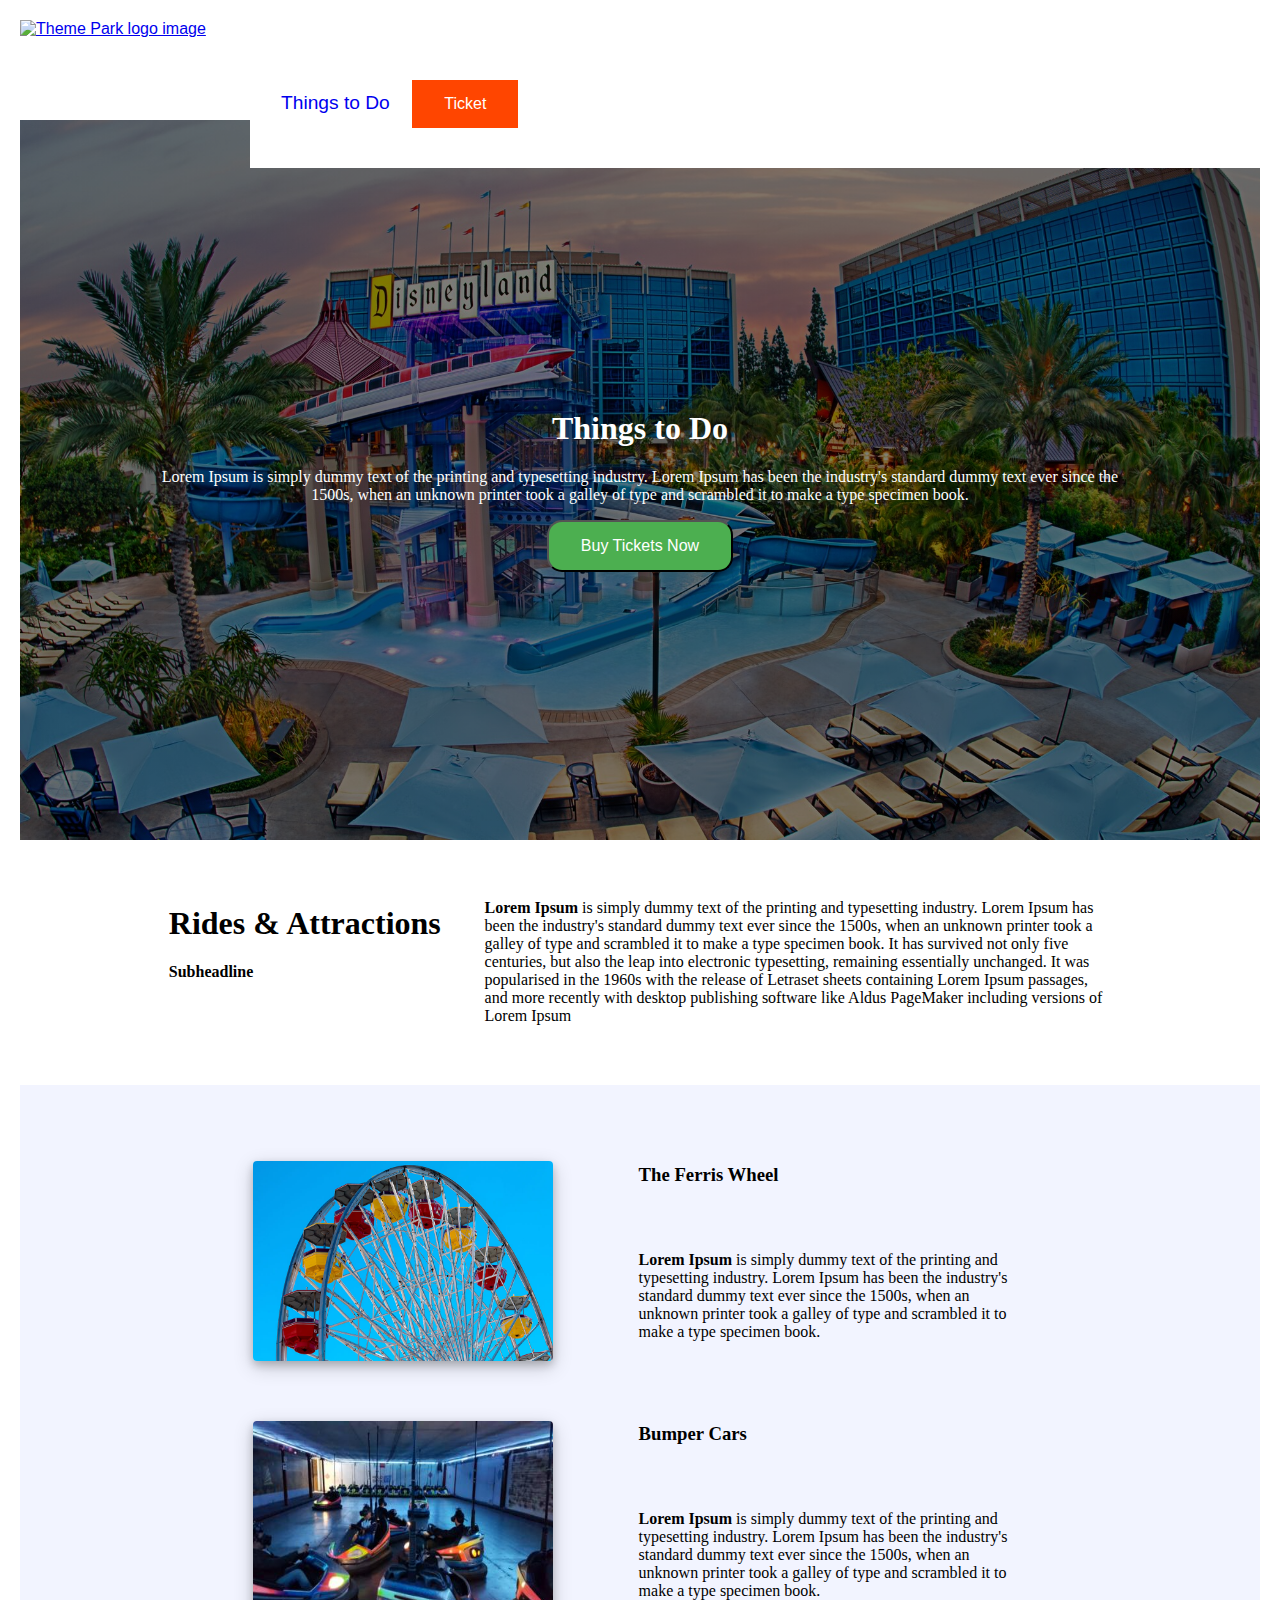
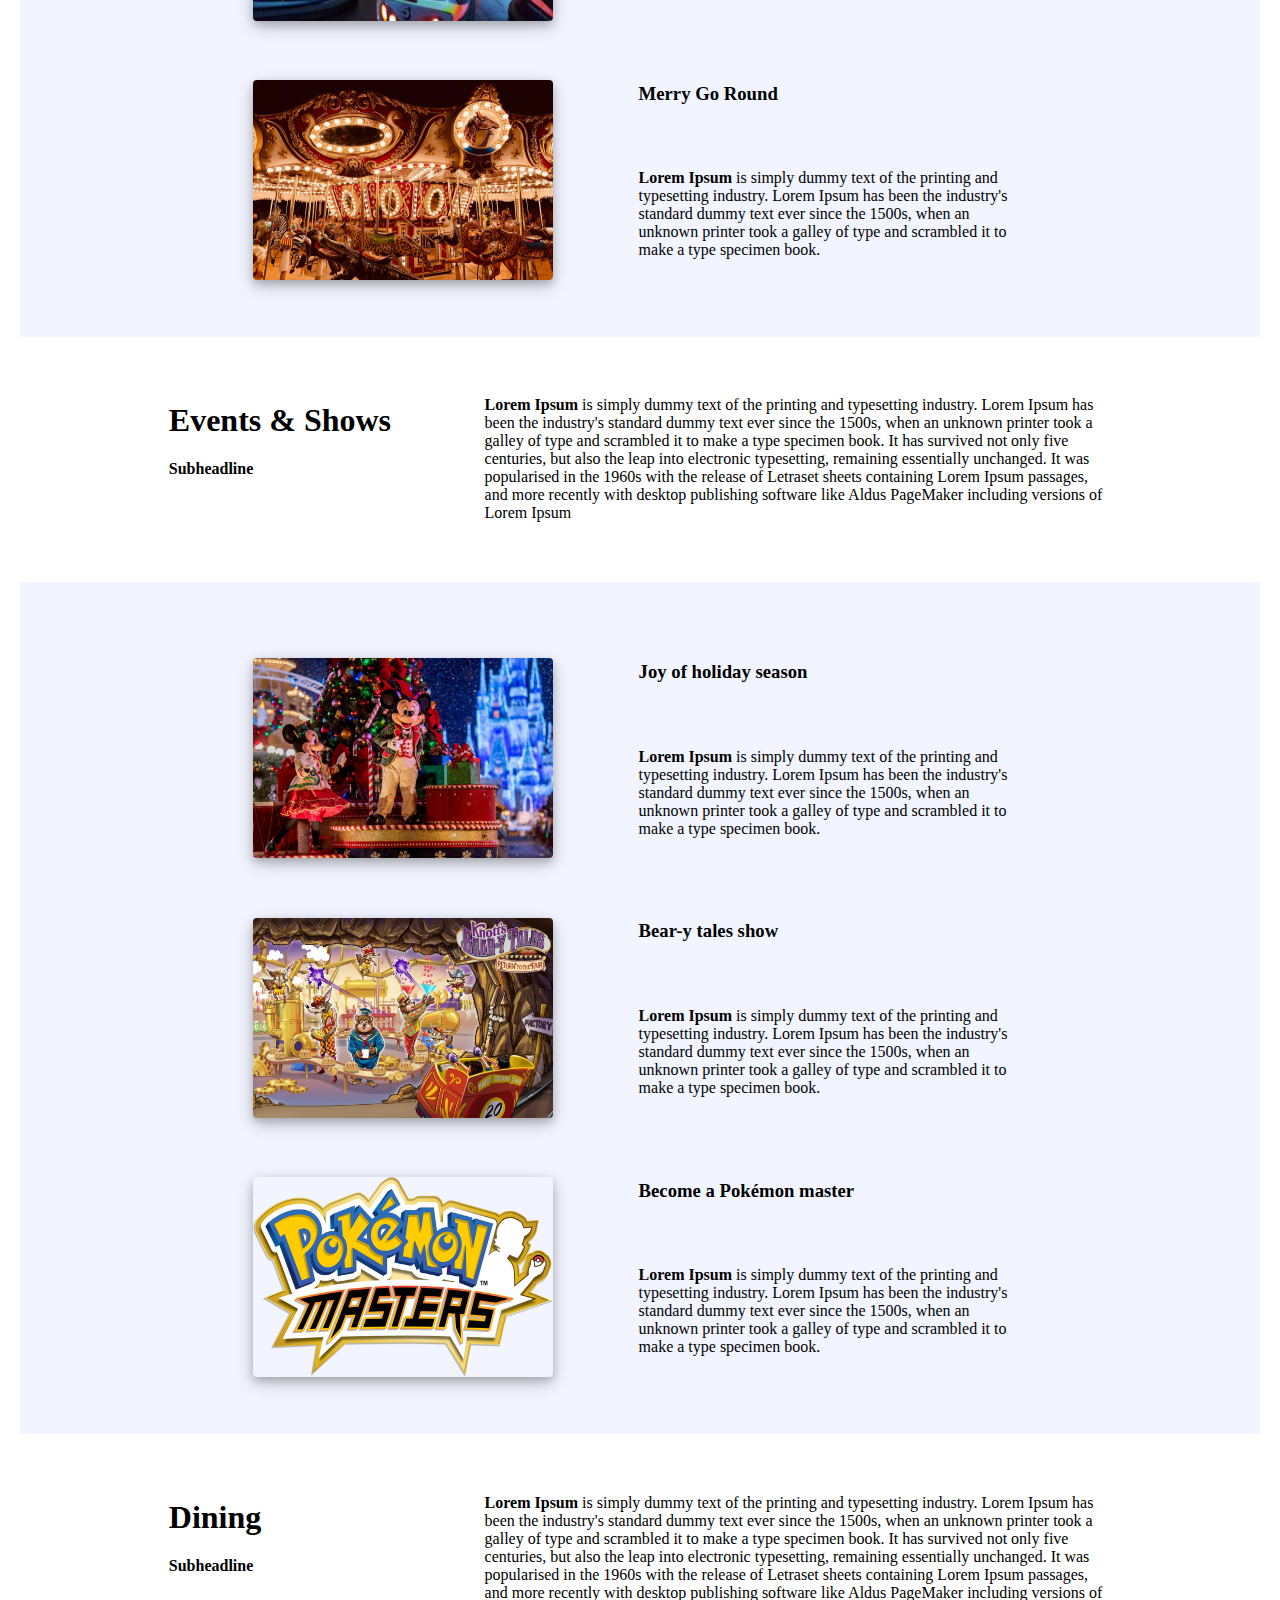
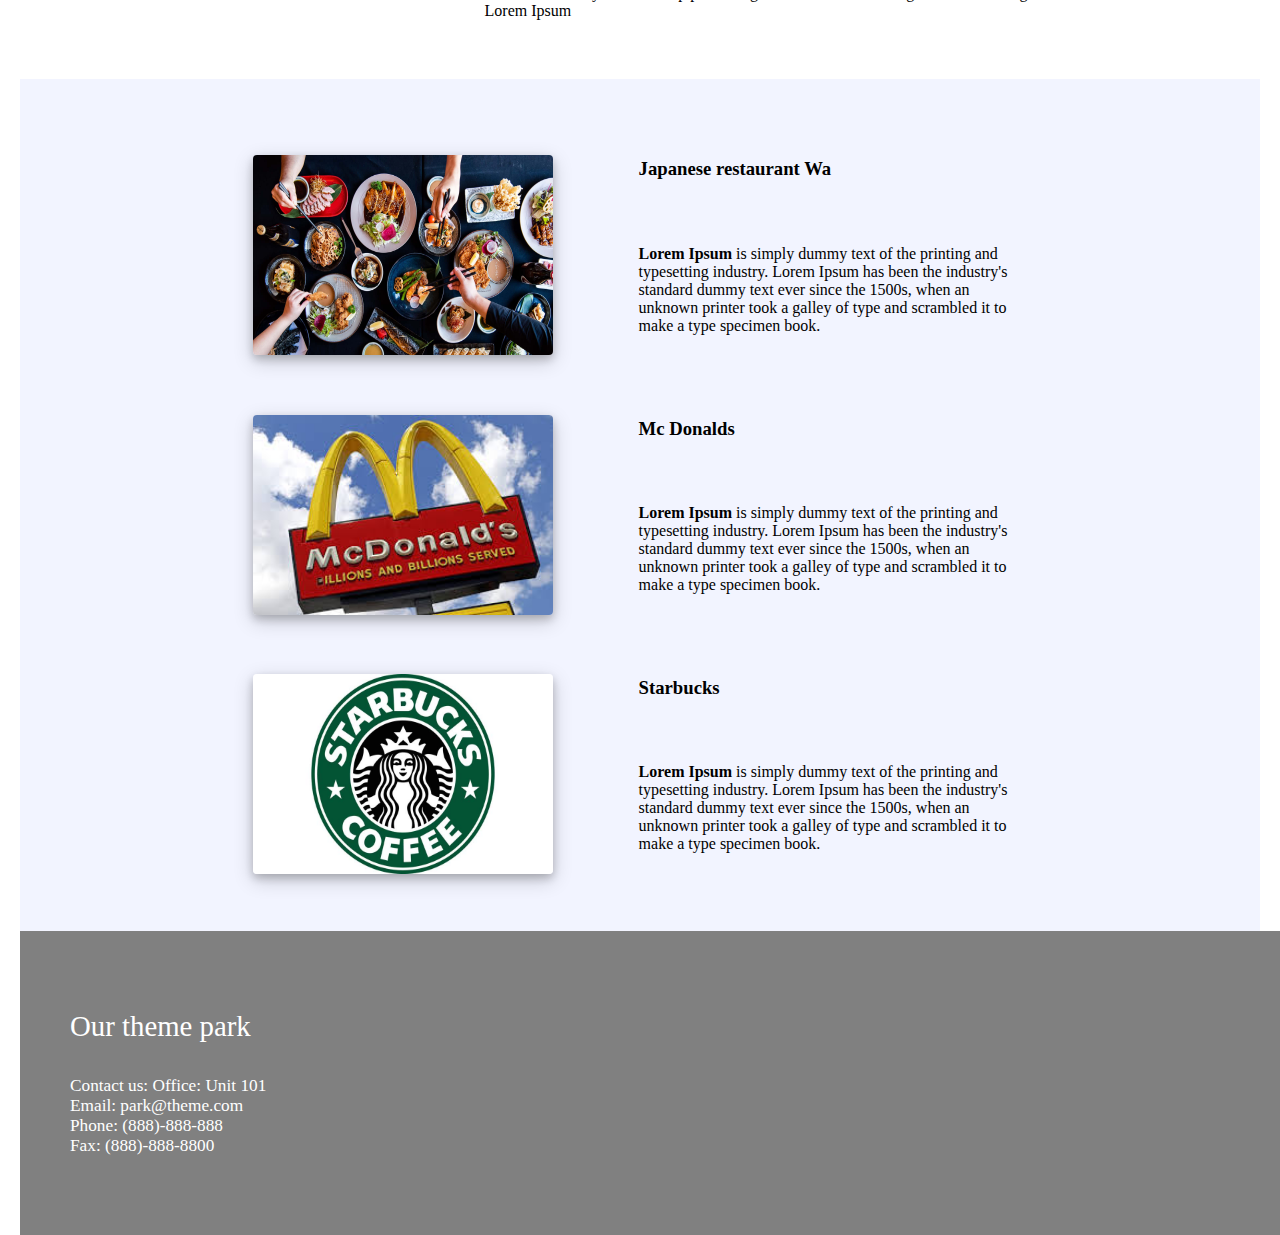
==== commit b04cf219: "Update header and navigation bar each page" ====
--- a/page1.html
+++ b/page1.html
@@ -20,17 +20,18 @@
 <body class = "mainPage">
     
     <header>
-            Logo
+        <a href="index.html">
+            <img src="img/theme-park-logo.png" alt="Theme Park logo image" width="236" height="136">
+        </a>    
     </header>
-    
+
     <nav>
         <ol>
-        <li><a href="index.html">Top Page</a></li>
-        <li><a href="page1.html">Things to Do</a></li>
-        <li><a class="ticketButton" href="ticket.html">Ticket</a></li>
+            <li><a href="page1.html">Things to Do</a></li>
+            <li><a class="ticketButton" href="ticket.html">Ticket</a></li>
         </ol>
     </nav>
-
+    
     <!-- Sub-page 1: Things to do -->
     <main id='main-content'>
         <!-- hero image -->
--- a/StyleSheet/style.css
+++ b/StyleSheet/style.css
@@ -54,13 +54,12 @@
     position: fixed;
     width: 100%;
     top: 40px;
-    left: 0px;
+    left: 250px;
     /* Prevent overlaping*/
     z-index:10;
 }
 nav ol
 {
-    border:1px solid lightgrey;
     /* left is upper and bottom margin, right is left and right margin*/
     border-width:5px 0px;
     /* left margin*/
@@ -122,7 +121,7 @@
     font-family: Times New Roman, georgia, serif;
     grid-area: review;
     background-color: white;
-    text-align: center;
+    text-align: left;
     padding: 100px 5px 70px;
 }
 #leftCard
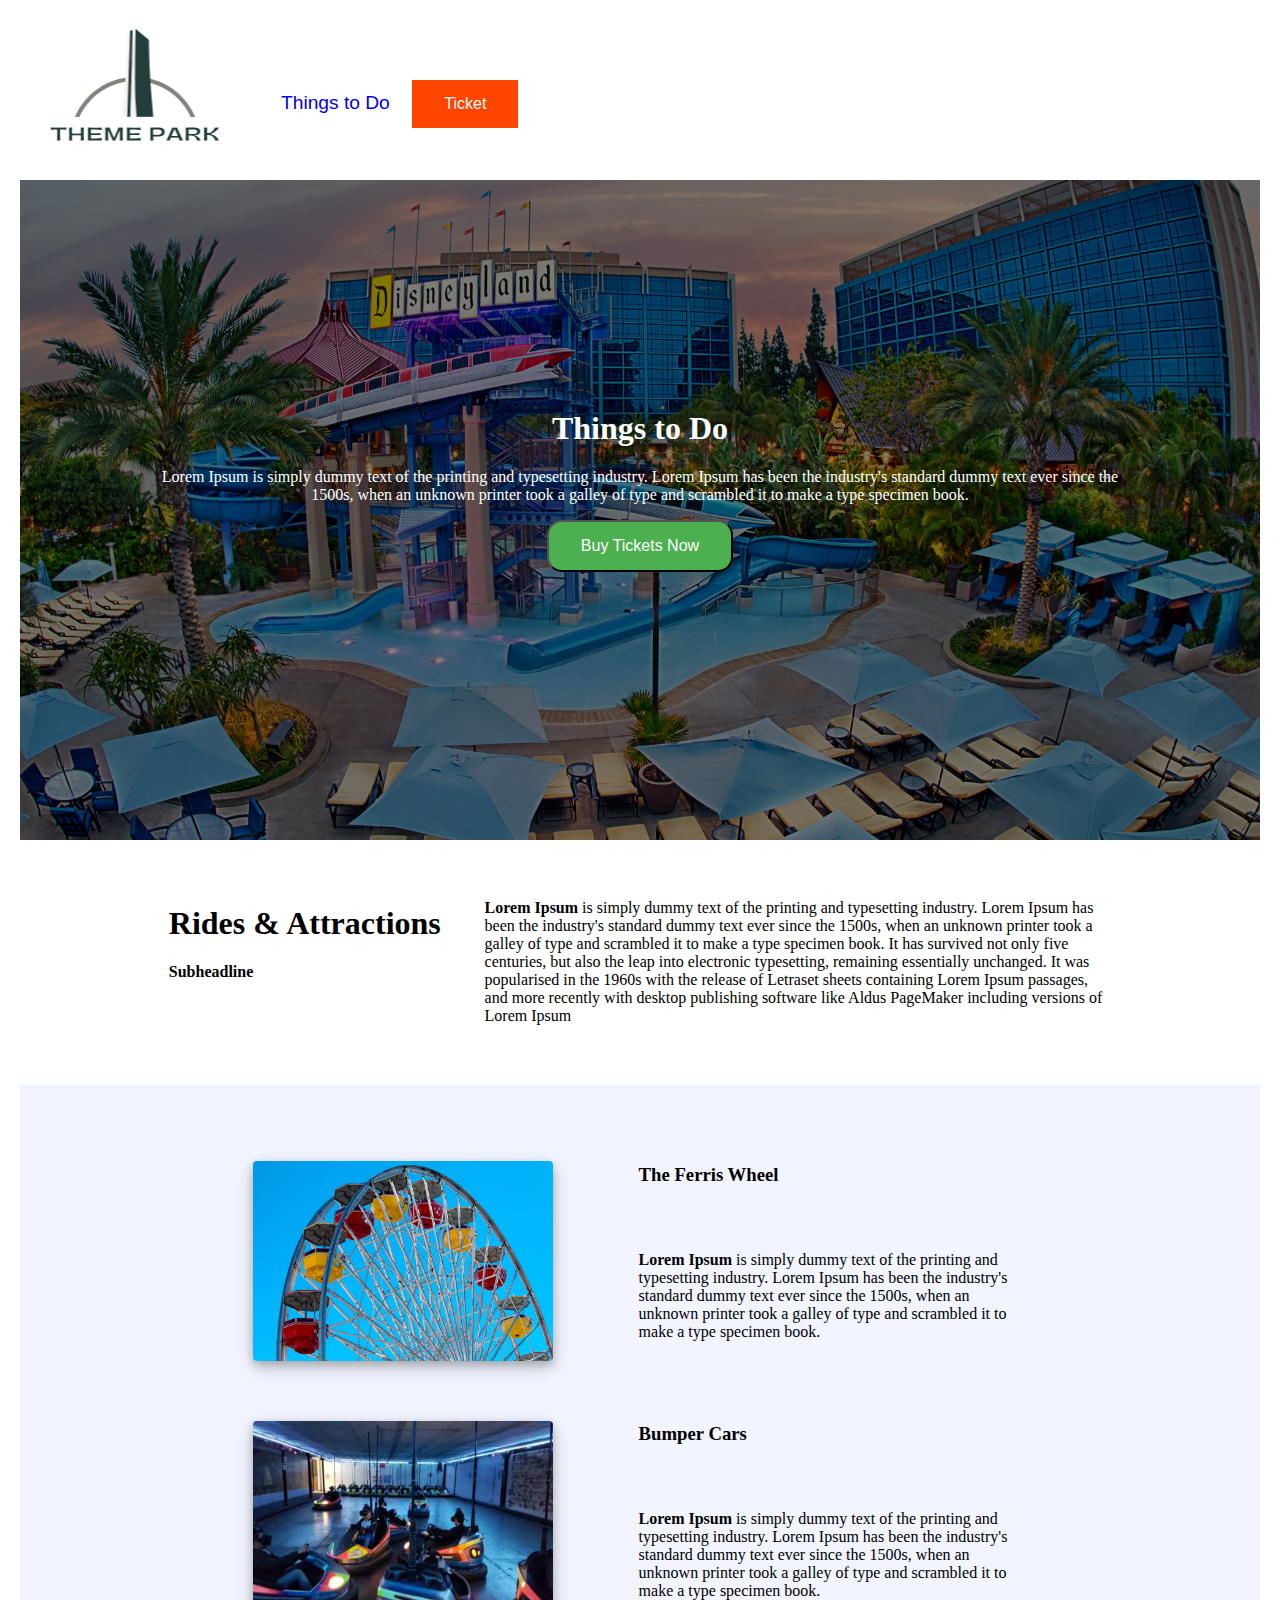
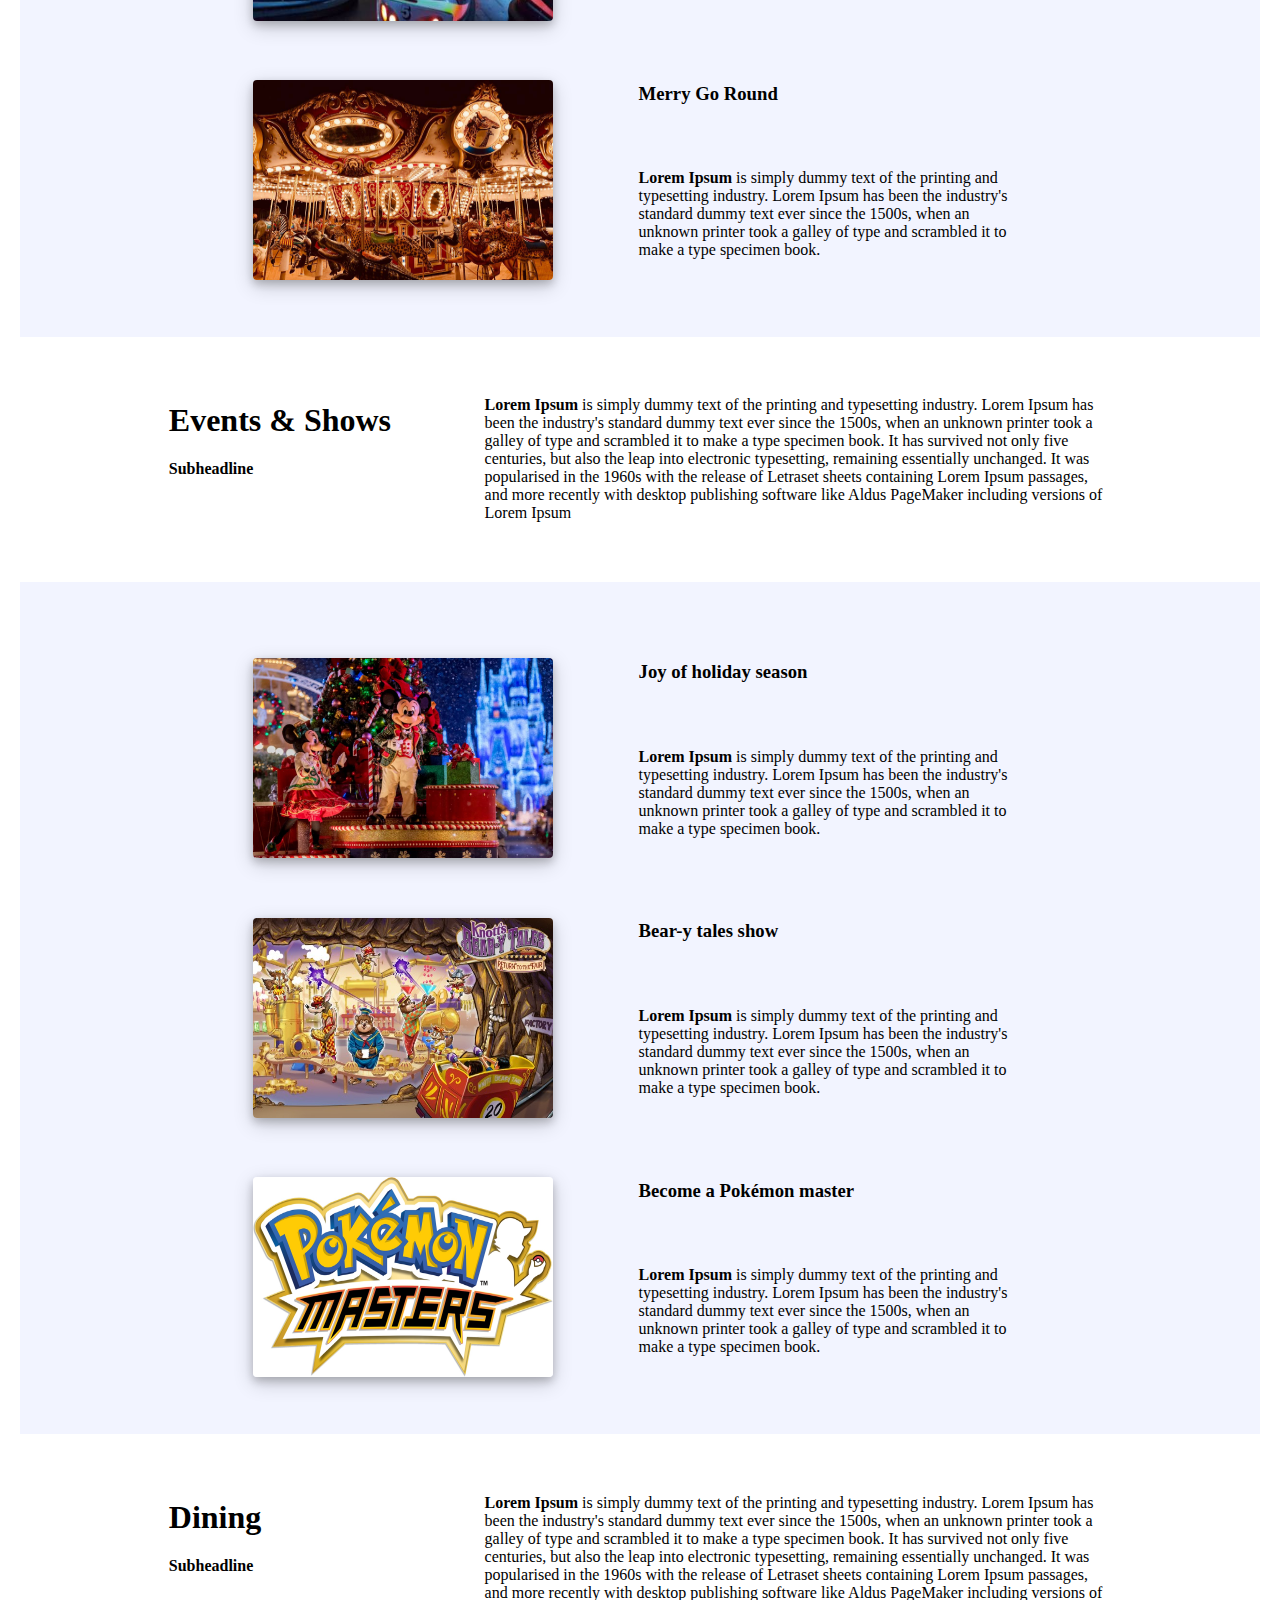
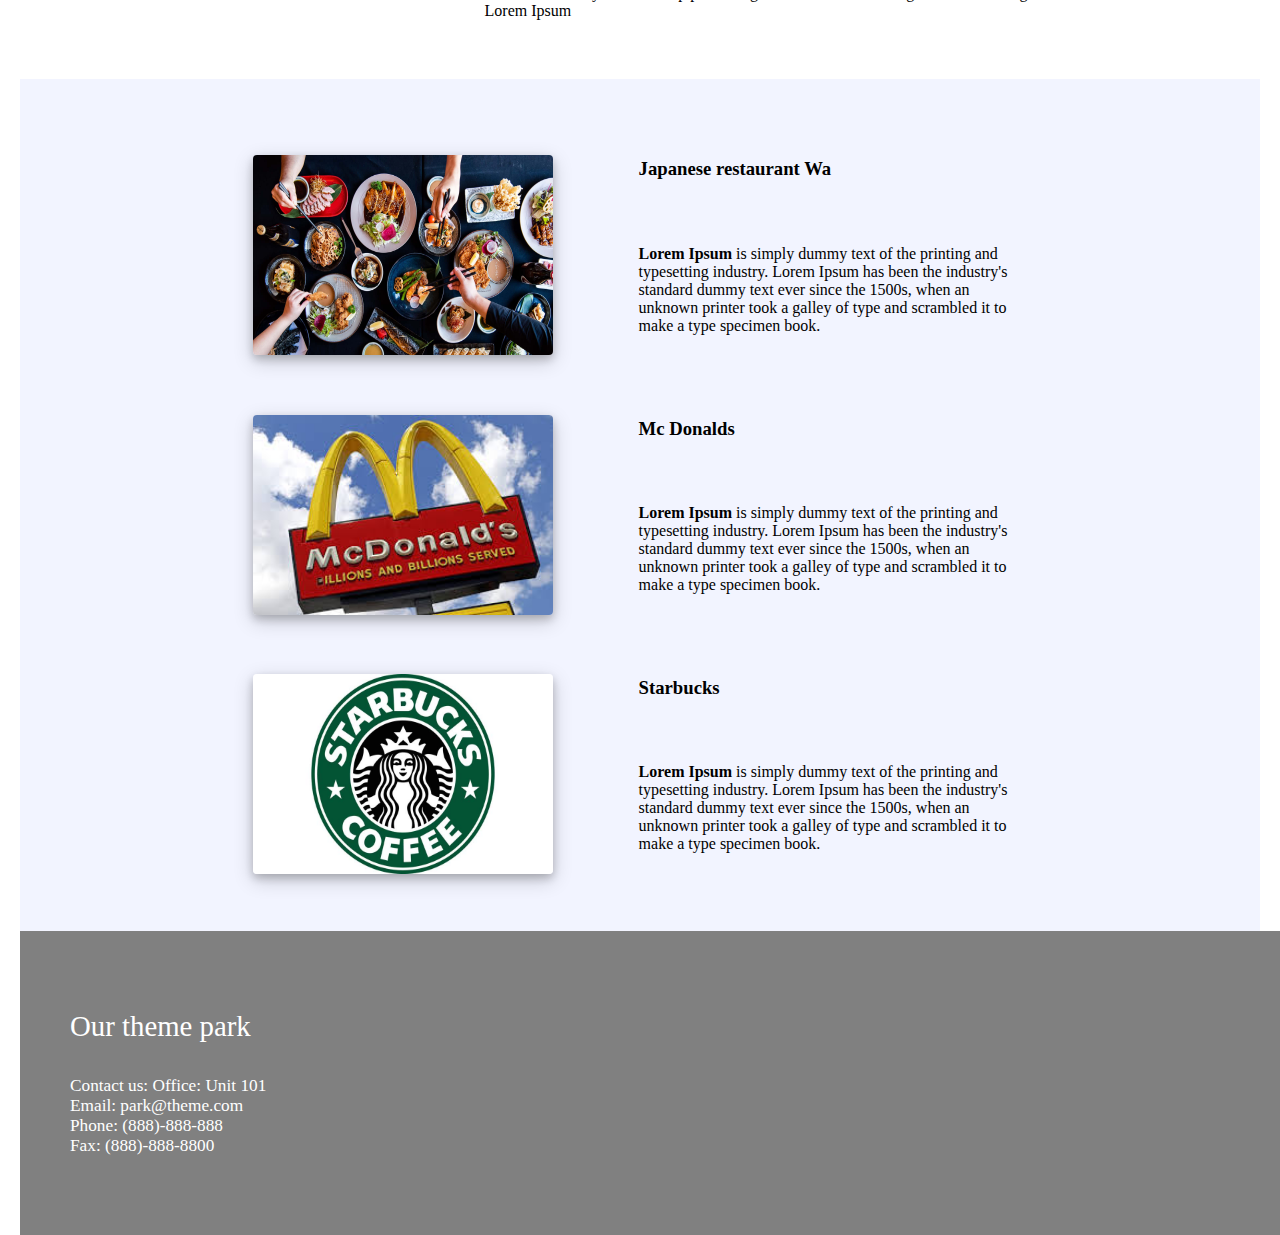
==== commit 42352a22: "Converted png to jpg for submission" ====
--- a/page1.html
+++ b/page1.html
@@ -21,7 +21,7 @@
     
     <header>
         <a href="index.html">
-            <img src="img/theme-park-logo.png" alt="Theme Park logo image" width="236" height="136">
+            <img src="img/theme-park-logo.jpg" alt="Theme Park logo image" width="236" height="136">
         </a>    
     </header>
 
@@ -187,7 +187,7 @@
                         </div>
                         <div class='item-img'>
                             <figure>
-                                <img src="img/pokemon-masters.png" alt=''>
+                                <img src="img/pokemon-masters.jpg" alt=''>
                             </figure>
                         </div>
                     </div>
--- a/StyleSheet/style.css
+++ b/StyleSheet/style.css
@@ -113,8 +113,7 @@
 {
     grid-area: mainAd;
     background: #fff;
-    margin-bottom: 100px;
-    
+    margin-top: 80px;
 }
 #review
 {
@@ -122,7 +121,7 @@
     grid-area: review;
     background-color: white;
     text-align: left;
-    padding: 100px 5px 70px;
+    padding: 10px 1px 10px;
 }
 #leftCard
 {
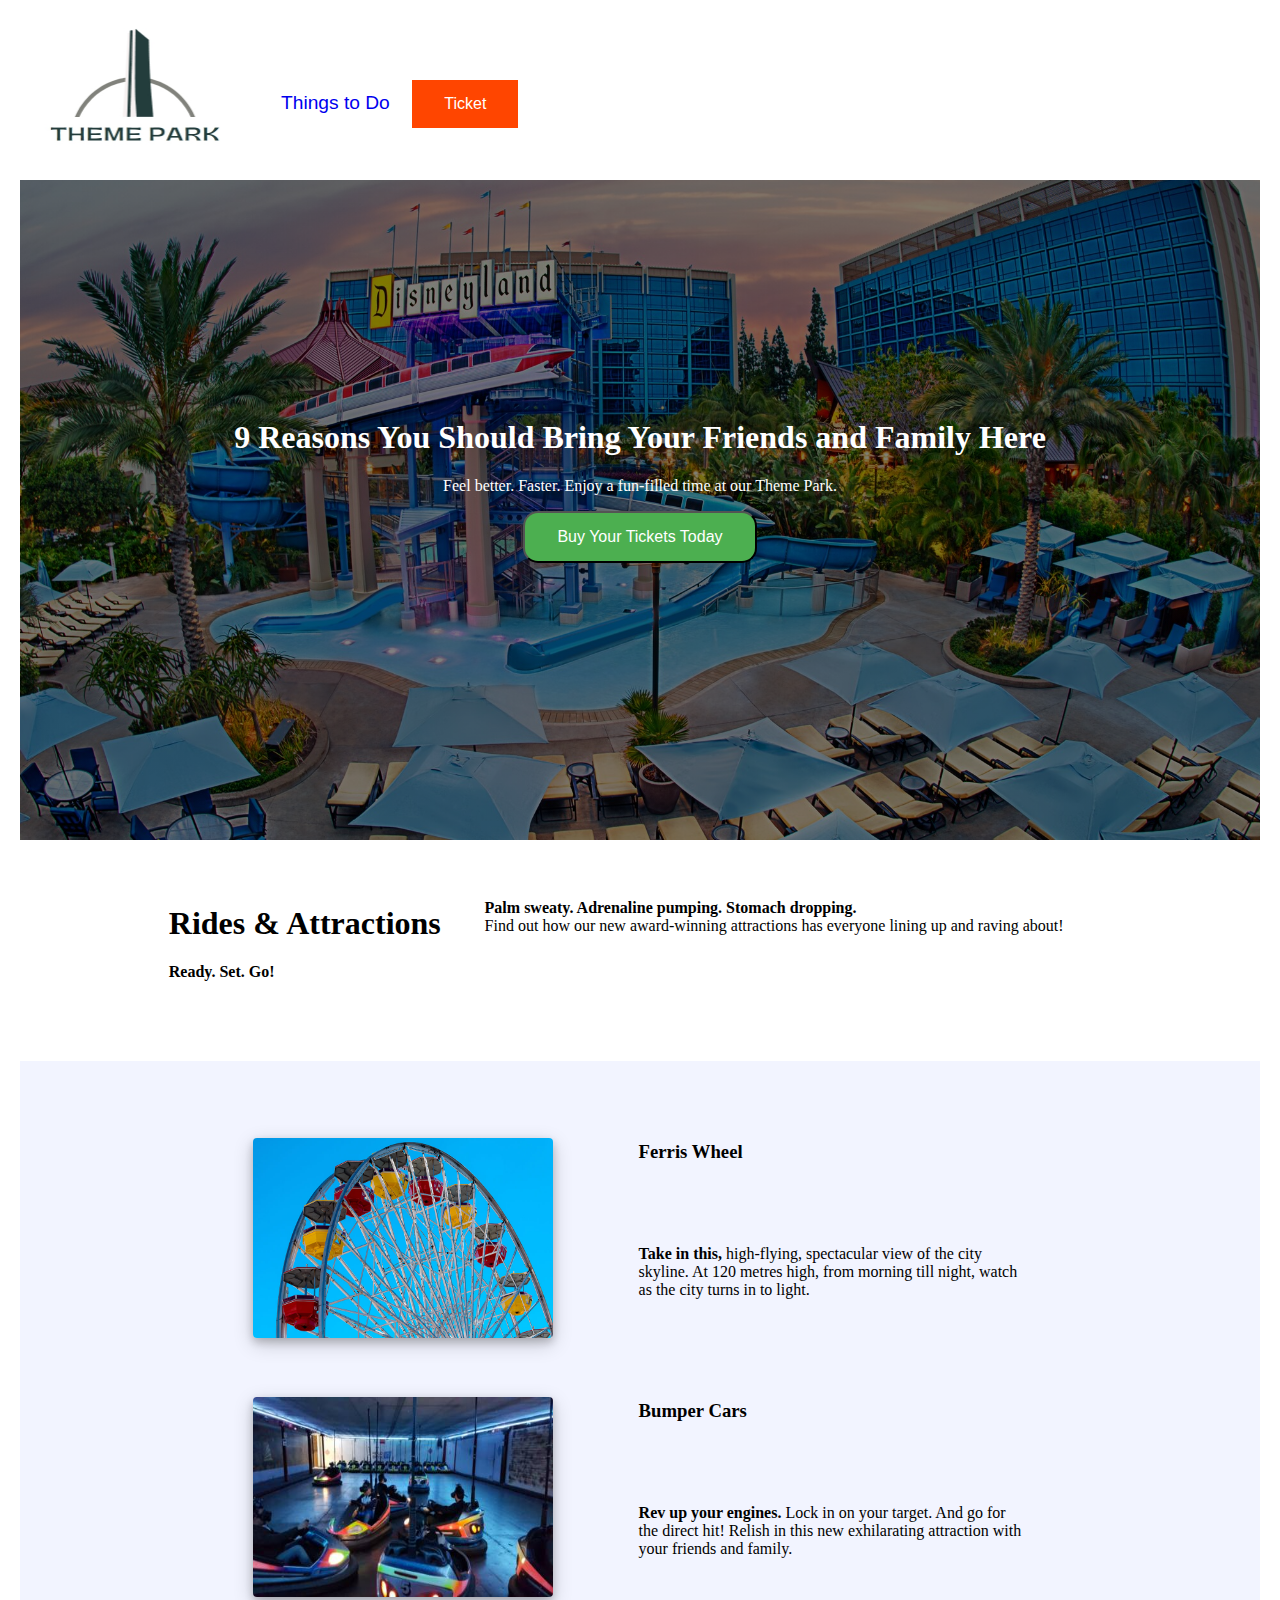
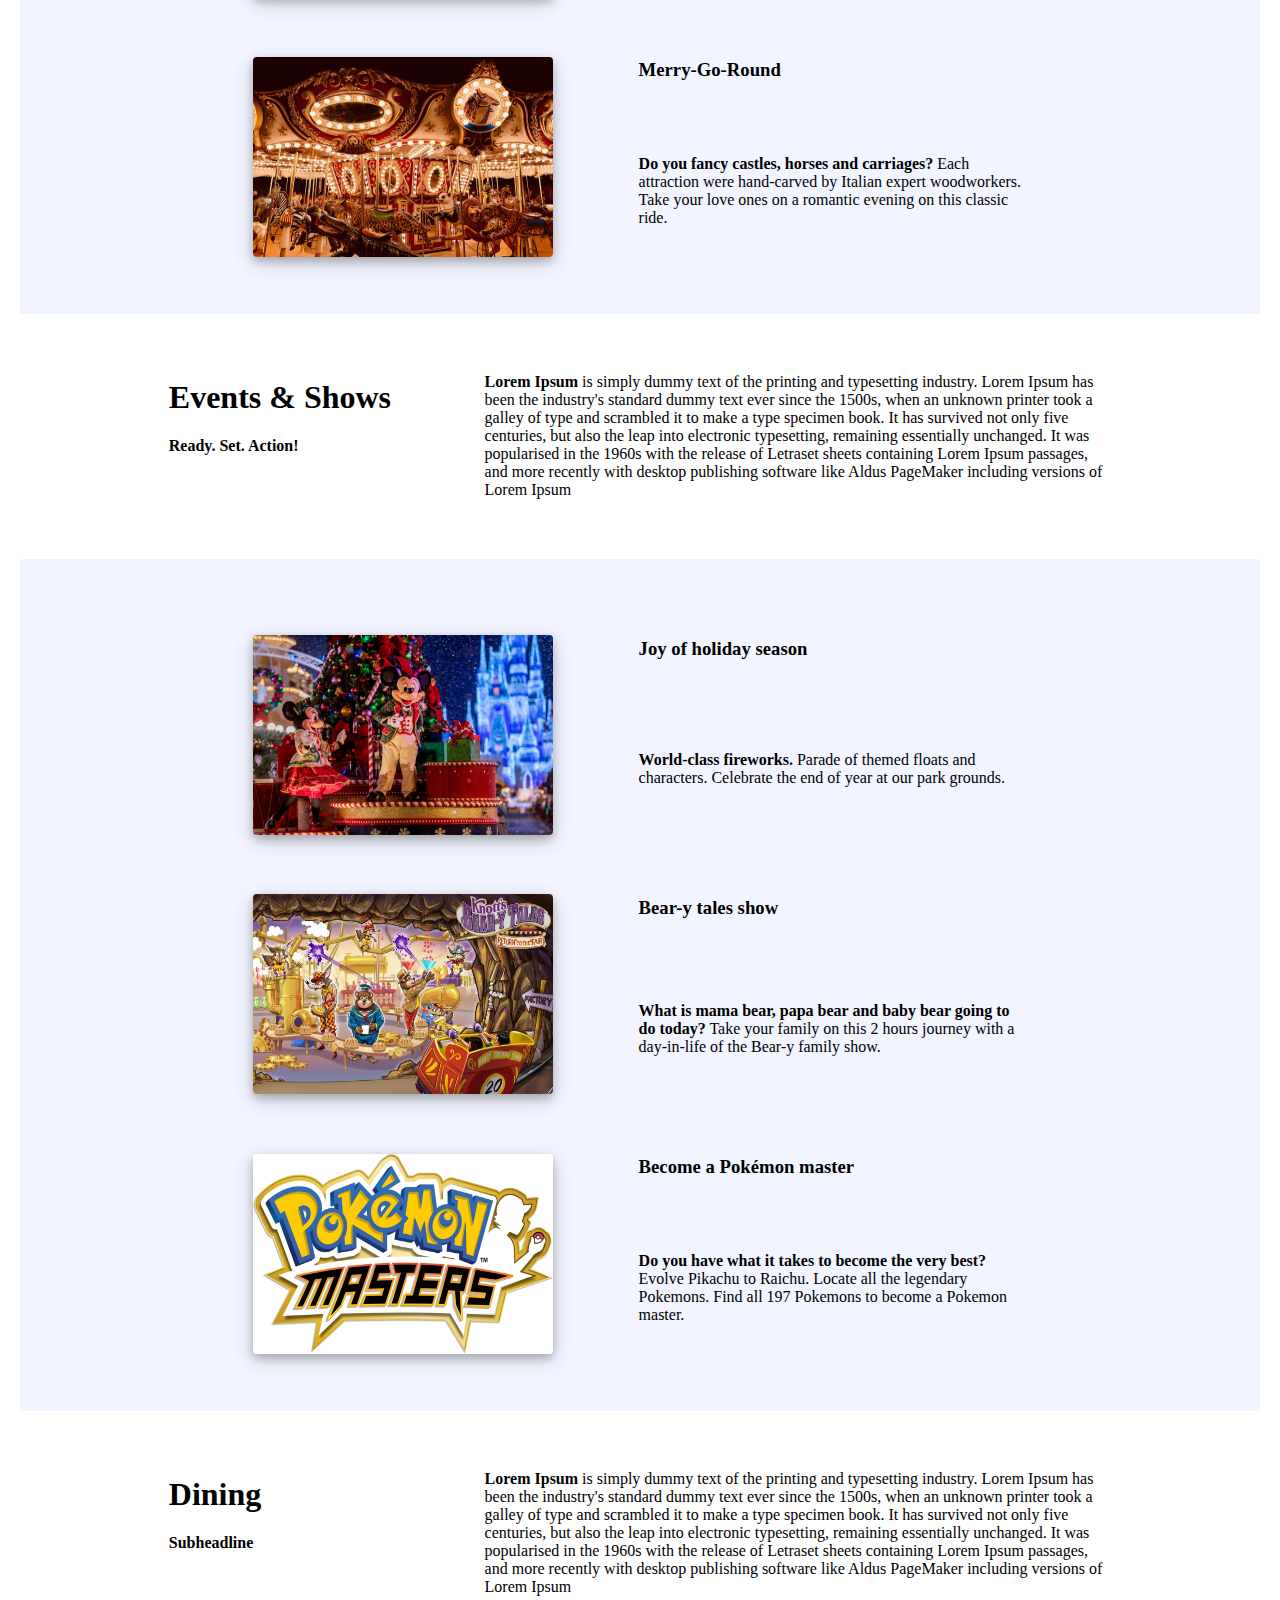
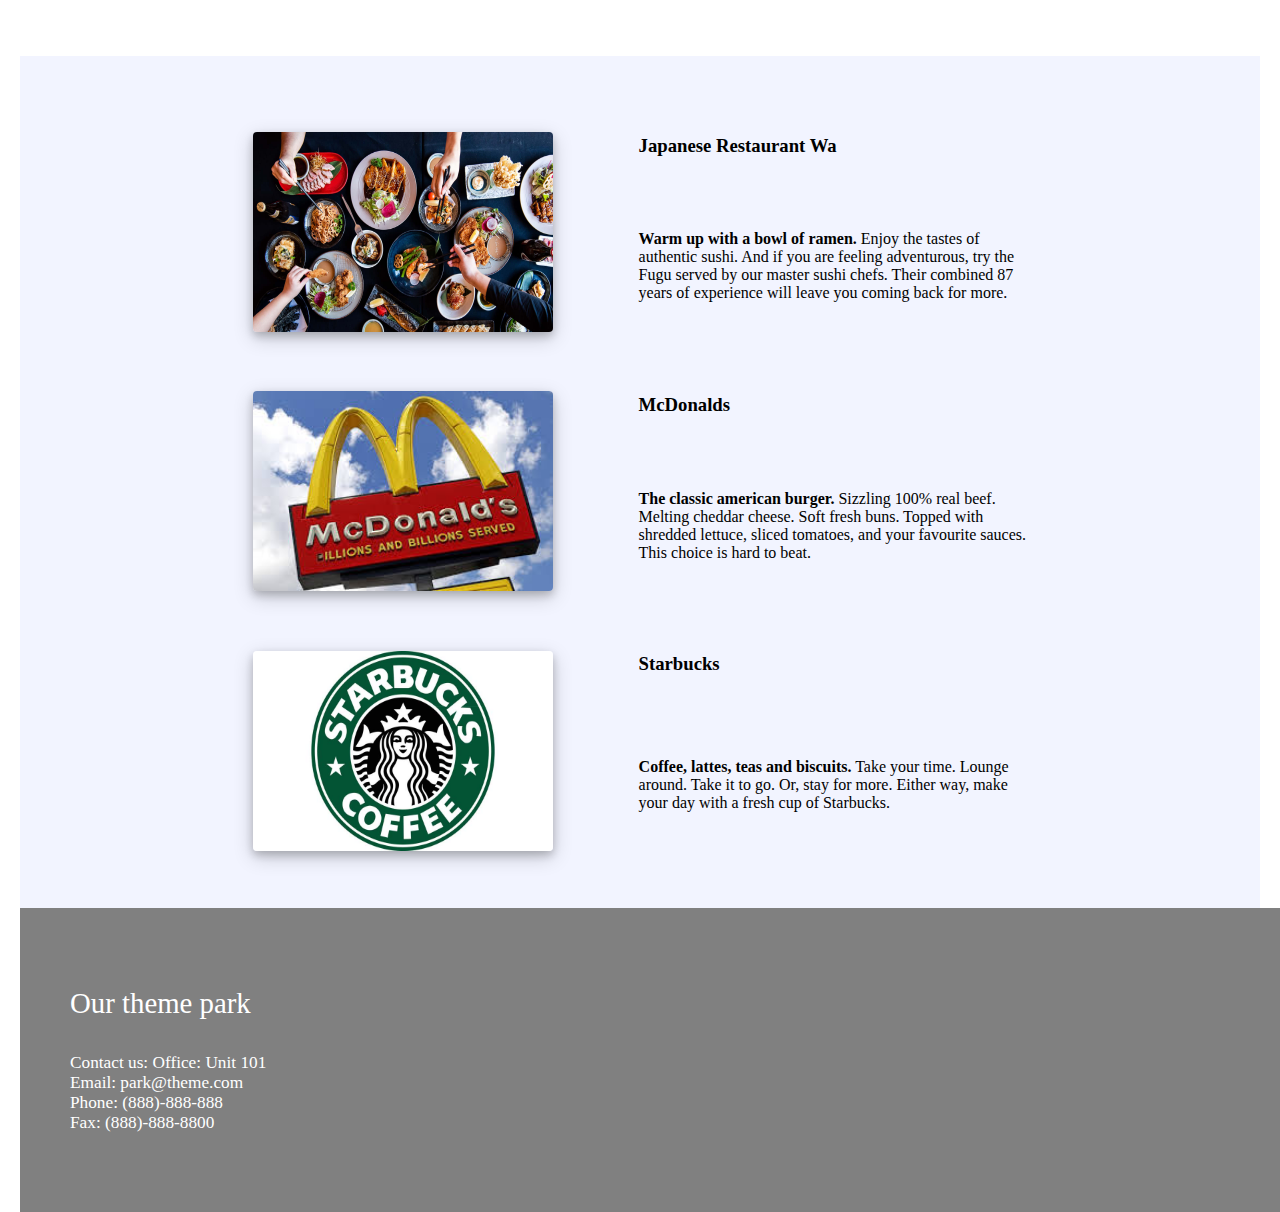
==== commit 4ca1f4c9: "updating content draft 1" ====
--- a/page1.html
+++ b/page1.html
@@ -37,9 +37,11 @@
         <!-- hero image -->
         <div class='hero-image'>
             <div class='hero-text'>
-                <h1>Things to Do</h1>
-                <p>Lorem Ipsum is simply dummy text of the printing and typesetting industry. Lorem Ipsum has been the industry's standard dummy text ever since the 1500s, when an unknown printer took a galley of type and scrambled it to make a type specimen book.</p>
-                <a href="ticket.html"><button>Buy Tickets Now</button></a>
+                <div class="fadeIn">
+                    <h1>9 Reasons You Should Bring Your Friends and Family Here</h1>
+                    <p>Feel better. Faster. Enjoy a fun-filled time at our Theme Park. </p>
+                    <a href="ticket.html"><button>Buy Your Tickets Today</button></a>
+                </div>    
             </div>
         </div>
         
@@ -47,17 +49,12 @@
         <article class="rides-attractions">
             <div class='section-container'>
                 <div class='section-head-container'>
-                    <h1>Rides & Attractions</h1>
-                    <h4>Subheadline</h4>
+                    <h1 class="fadeIn">Rides & Attractions</h1>
+                    <h4 class="fadeIn">Ready. Set. Go!</h4>
                 </div>
                 <div class='section-desc-container'>
-                    <p><strong>Lorem Ipsum</strong> is simply dummy text of the printing and typesetting industry. Lorem
-                        Ipsum has been the industry&#x27;s standard dummy text ever since the 1500s, when an unknown
-                        printer took a galley of type and scrambled it to make a type specimen book. It has survived not
-                        only five centuries, but also the leap into electronic typesetting, remaining essentially
-                        unchanged. It was popularised in the 1960s with the release of Letraset sheets containing Lorem
-                        Ipsum passages, and more recently with desktop publishing software like Aldus PageMaker
-                        including versions of Lorem Ipsum</p>
+                    <p class="fadeIn"><strong>Palm sweaty. Adrenaline pumping. Stomach dropping.</strong> <br> Find out how our new award-winning attractions has everyone lining up and raving about!
+                    </p>
                 </div>
             </div>
                 
@@ -66,12 +63,10 @@
                 <section class="item-container ferris-wheel">
                     <div class='grid-container'>
                         <div class='item-title'>
-                            <h3>The Ferris Wheel</h3>
-                        </div>
-                        <div class='item-desc'>
-                            <p><strong>Lorem Ipsum</strong> is simply dummy text of the printing and typesetting industry. Lorem
-                                Ipsum has been the industry&#x27;s standard dummy text ever since the 1500s, when an unknown
-                                printer took a galley of type and scrambled it to make a type specimen book. </p>
+                            <h3>Ferris Wheel</h3>
+                        </div>
+                        <div class='item-desc'>
+                            <p><strong>Take in this,</strong> high-flying, spectacular view of the city skyline. At 120 metres high, from morning till night, watch as the city turns in to light.  </p>
                         </div>
                         <div class='item-img'>
                             <figure>
@@ -87,9 +82,7 @@
                             <h3>Bumper Cars</h3>
                         </div>
                         <div class='item-desc'>
-                            <p><strong>Lorem Ipsum</strong> is simply dummy text of the printing and typesetting industry. Lorem
-                                Ipsum has been the industry&#x27;s standard dummy text ever since the 1500s, when an unknown
-                                printer took a galley of type and scrambled it to make a type specimen book. </p>
+                            <p><strong>Rev up your engines.</strong> Lock in on your target. And go for the direct hit! Relish in this new exhilarating attraction with your friends and family.</p>
                         </div>
                         <div class='item-img'>
                             <figure>
@@ -102,12 +95,10 @@
                 <section class="item-container merry-go-round">
                     <div class='grid-container'>
                         <div class='item-title'>
-                            <h3>Merry Go Round</h3>
-                        </div>
-                        <div class='item-desc'>
-                            <p><strong>Lorem Ipsum</strong> is simply dummy text of the printing and typesetting industry. Lorem
-                                Ipsum has been the industry&#x27;s standard dummy text ever since the 1500s, when an unknown
-                                printer took a galley of type and scrambled it to make a type specimen book. </p>
+                            <h3>Merry-Go-Round</h3>
+                        </div>
+                        <div class='item-desc'>
+                            <p><strong>Do you fancy castles, horses and carriages?</strong> Each attraction were hand-carved by Italian expert woodworkers. Take your love ones on a romantic evening on this classic ride.</p>
                         </div>
                         <div class='item-img'>
                             <figure>
@@ -124,11 +115,11 @@
         <article class="article-container events-and-shows">
             <div class='section-container'>
                 <div class='section-head-container'>
-                    <h1>Events & Shows</h1>
-                    <h4>Subheadline</h4>
+                    <h1 class="fadeIn">Events & Shows</h1>
+                    <h4 class="fadeIn">Ready. Set. Action!</h4>
                 </div>
                 <div class='section-desc-container'>
-                    <p><strong>Lorem Ipsum</strong> is simply dummy text of the printing and typesetting industry. Lorem
+                    <p class="fadeIn"><strong>Lorem Ipsum</strong> is simply dummy text of the printing and typesetting industry. Lorem
                     Ipsum has been the industry&#x27;s standard dummy text ever since the 1500s, when an unknown
                     printer took a galley of type and scrambled it to make a type specimen book. It has survived not
                     only five centuries, but also the leap into electronic typesetting, remaining essentially
@@ -145,9 +136,7 @@
                             <h3>Joy of holiday season</h3>
                         </div>
                         <div class='item-desc'>
-                            <p><strong>Lorem Ipsum</strong> is simply dummy text of the printing and typesetting industry. Lorem
-                                Ipsum has been the industry&#x27;s standard dummy text ever since the 1500s, when an unknown
-                                printer took a galley of type and scrambled it to make a type specimen book.</p>
+                            <p><strong>World-class fireworks.</strong> Parade of themed floats and characters. Celebrate the end of year at our park grounds.</p>
                         </div>
                         <div class='item-img'>
                             <figure>
@@ -163,9 +152,7 @@
                             <h3>Bear-y tales show</h3>
                         </div>
                         <div class='item-desc'>
-                            <p><strong>Lorem Ipsum</strong> is simply dummy text of the printing and typesetting industry. Lorem
-                                Ipsum has been the industry&#x27;s standard dummy text ever since the 1500s, when an unknown
-                                printer took a galley of type and scrambled it to make a type specimen book.</p>
+                            <p><strong>What is mama bear, papa bear and baby bear going to do today?</strong> Take your family on this 2 hours journey with a day-in-life of the Bear-y family show.</p>
                         </div>
                         <div class='item-img'>
                             <figure>
@@ -181,9 +168,7 @@
                             <h3>Become a Pokémon master</h3>
                         </div>
                         <div class='item-desc'>
-                            <p><strong>Lorem Ipsum</strong> is simply dummy text of the printing and typesetting industry. Lorem
-                                Ipsum has been the industry&#x27;s standard dummy text ever since the 1500s, when an unknown
-                                printer took a galley of type and scrambled it to make a type specimen book.</p>
+                            <p><strong>Do you have what it takes to become the very best?</strong> Evolve Pikachu to Raichu. Locate all the legendary Pokemons. Find all 197 Pokemons to become a Pokemon master.</p>
                         </div>
                         <div class='item-img'>
                             <figure>
@@ -200,11 +185,11 @@
         <article class="article-container dining">
             <div class='section-container'>
                 <div class='section-head-container'>
-                    <h1>Dining</h1>
-                    <h4>Subheadline</h4>
+                    <h1 class="fadeIn">Dining</h1>
+                    <h4 class="fadeIn">Subheadline</h4>
                 </div>
                 <div class='section-desc-container'>
-                    <p><strong>Lorem Ipsum</strong> is simply dummy text of the printing and typesetting industry. Lorem
+                    <p class="fadeIn"><strong>Lorem Ipsum</strong> is simply dummy text of the printing and typesetting industry. Lorem
                     Ipsum has been the industry&#x27;s standard dummy text ever since the 1500s, when an unknown
                     printer took a galley of type and scrambled it to make a type specimen book. It has survived not
                     only five centuries, but also the leap into electronic typesetting, remaining essentially
@@ -218,12 +203,10 @@
                 <section class="item-container rest-wa">
                     <div class='grid-container'>
                         <div class='item-title'>
-                            <h3>Japanese restaurant Wa</h3>
-                        </div>
-                        <div class='item-desc'>
-                            <p><strong>Lorem Ipsum</strong> is simply dummy text of the printing and typesetting industry. Lorem
-                                Ipsum has been the industry&#x27;s standard dummy text ever since the 1500s, when an unknown
-                                printer took a galley of type and scrambled it to make a type specimen book. </p>
+                            <h3>Japanese Restaurant Wa</h3>
+                        </div>
+                        <div class='item-desc'>
+                            <p><strong>Warm up with a bowl of ramen.</strong> Enjoy the tastes of authentic sushi. And if you are feeling adventurous, try the Fugu served by our master sushi chefs. Their combined 87 years of experience will leave you coming back for more.</p>
                         </div>
                         <div class='item-img'>
                             <figure>
@@ -236,12 +219,10 @@
                 <section class="item-container mc-donalds">
                     <div class='grid-container'>
                         <div class='item-title'>
-                            <h3>Mc Donalds</h3>
-                        </div>
-                        <div class='item-desc'>
-                            <p><strong>Lorem Ipsum</strong> is simply dummy text of the printing and typesetting industry. Lorem
-                                Ipsum has been the industry&#x27;s standard dummy text ever since the 1500s, when an unknown
-                                printer took a galley of type and scrambled it to make a type specimen book. </p>
+                            <h3>McDonalds</h3>
+                        </div>
+                        <div class='item-desc'>
+                            <p><strong>The classic american burger.</strong> Sizzling 100% real beef. Melting cheddar cheese. Soft fresh buns. Topped with shredded lettuce, sliced tomatoes, and your favourite sauces. This choice is hard to beat.</p>
                         </div>
                         <div class='item-img'>
                             <figure>
@@ -257,9 +238,7 @@
                             <h3>Starbucks</h3>
                         </div>
                         <div class='item-desc'>
-                            <p><strong>Lorem Ipsum</strong> is simply dummy text of the printing and typesetting industry. Lorem
-                                Ipsum has been the industry&#x27;s standard dummy text ever since the 1500s, when an unknown
-                                printer took a galley of type and scrambled it to make a type specimen book. </p>
+                            <p><strong>Coffee, lattes, teas and biscuits.</strong> Take your time. Lounge around. Take it to go. Or, stay for more. Either way, make your day with a fresh cup of Starbucks.</p>
                         </div>
                         <div class='item-img'>
                             <figure>
--- a/StyleSheet/style.css
+++ b/StyleSheet/style.css
@@ -318,8 +318,8 @@
     border-radius: 12px;
     background-color: #009a91;
   }
-  
-  .button {
+
+.button {
     display: -webkit-box;
     display: -webkit-flex;
     display: -ms-flexbox;
@@ -334,6 +334,11 @@
     font-size: 17px;
     font-weight: 700;
     text-decoration: none;
+    border: none;
+  }
+
+.button:hover {
+    background-color: orangered;
   }
   
   .card-container {
@@ -624,4 +629,27 @@
       max-width:100vw;
       max-height:100vh;
     }
-  }+  }
+
+/* for css animation */
+.fadeIn 
+{
+animation-name: fadeInAnime;
+animation-fill-mode:backwards;
+animation-duration:2s;
+animation-timing-function:ease;
+animation-delay: 0.5s;
+animation-direction:normal;
+}
+
+@keyframes fadeInAnime
+{
+    0% 
+    {
+        opacity: 0;
+    }
+    100% 
+    {
+        opacity: 1;
+    }
+}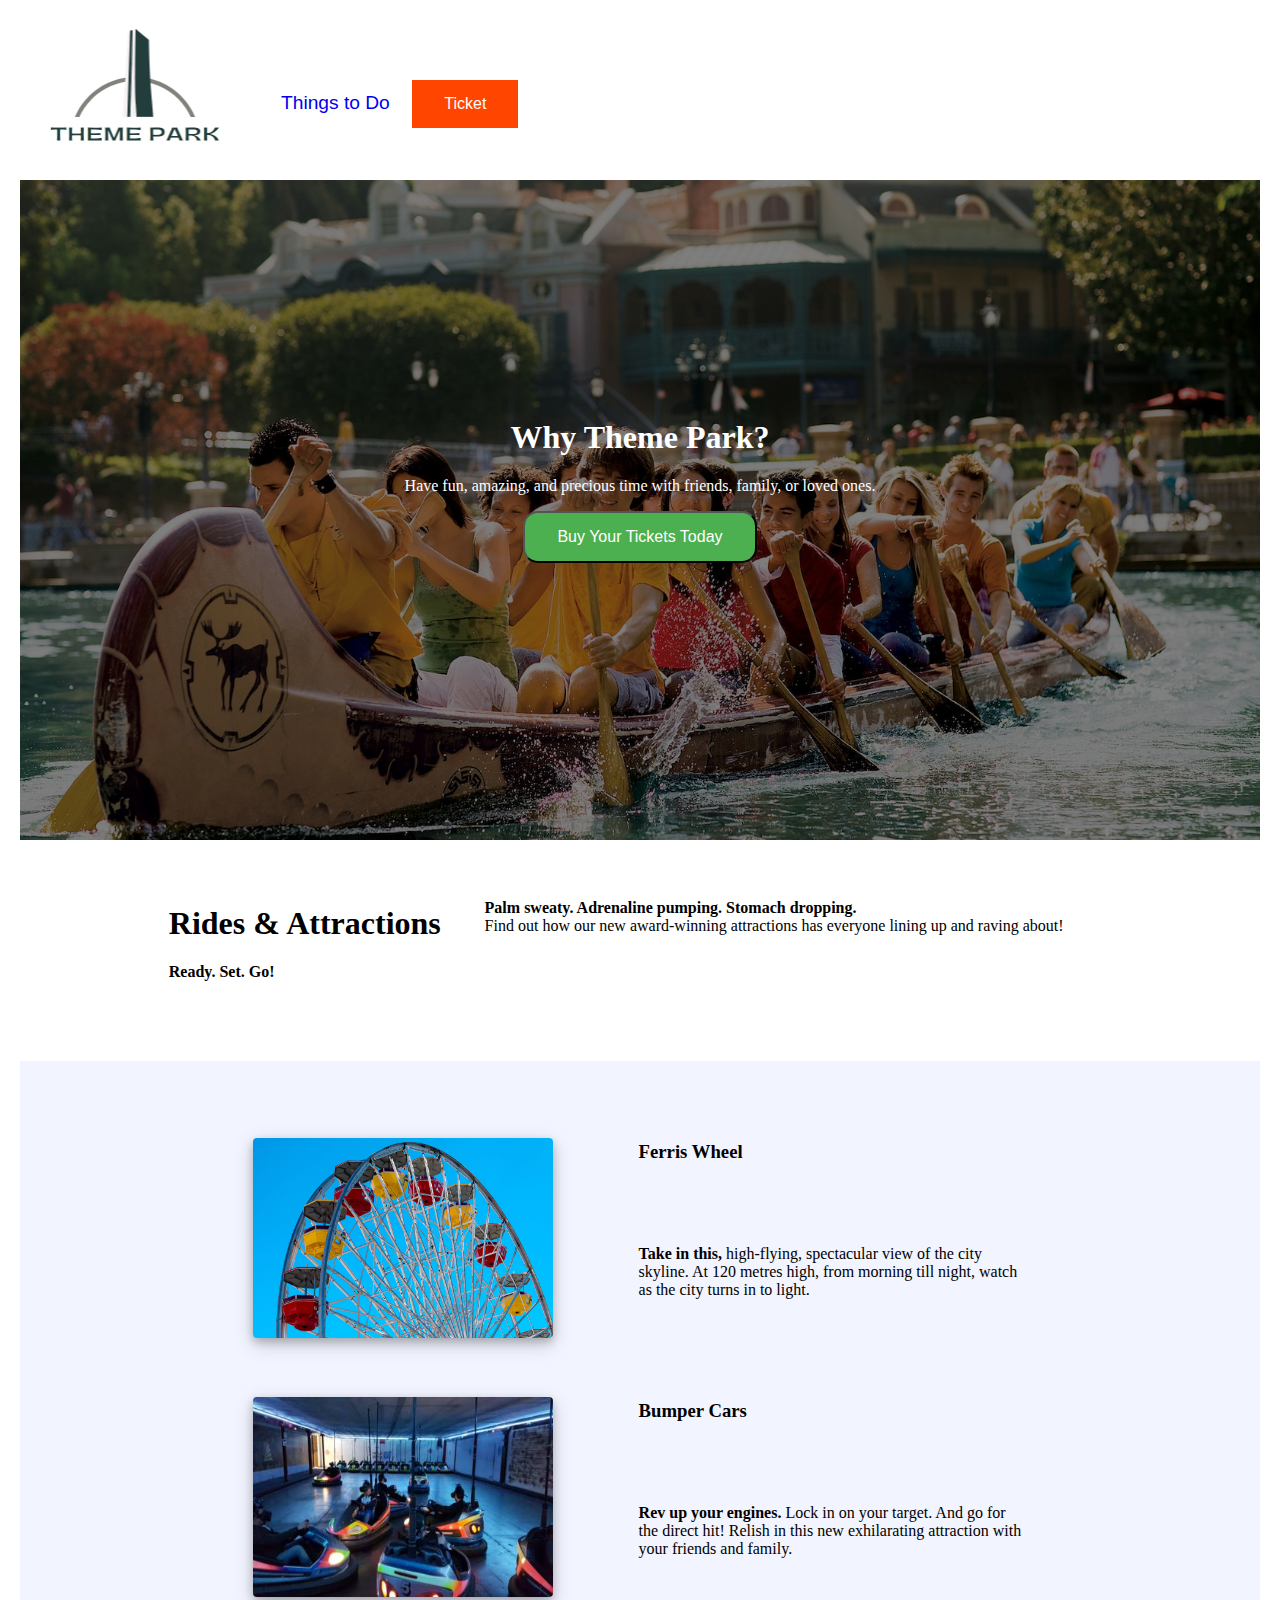
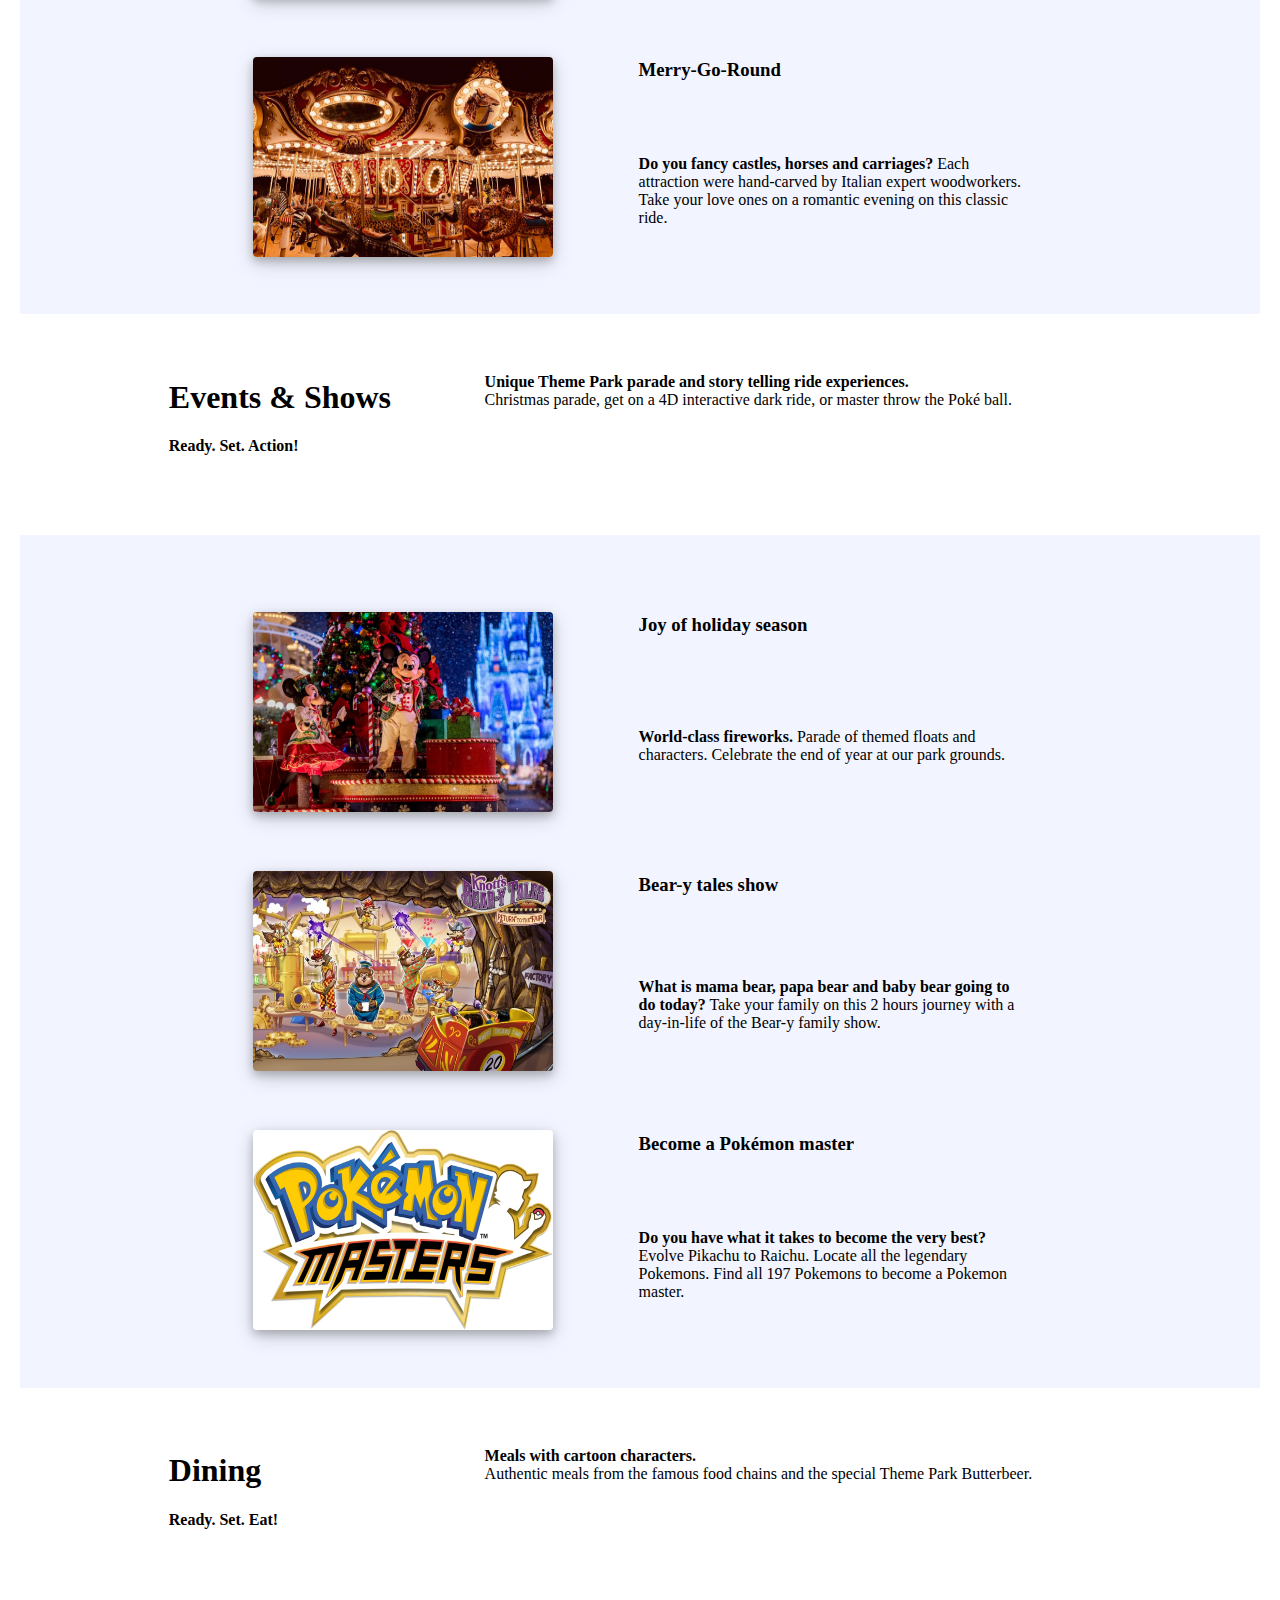
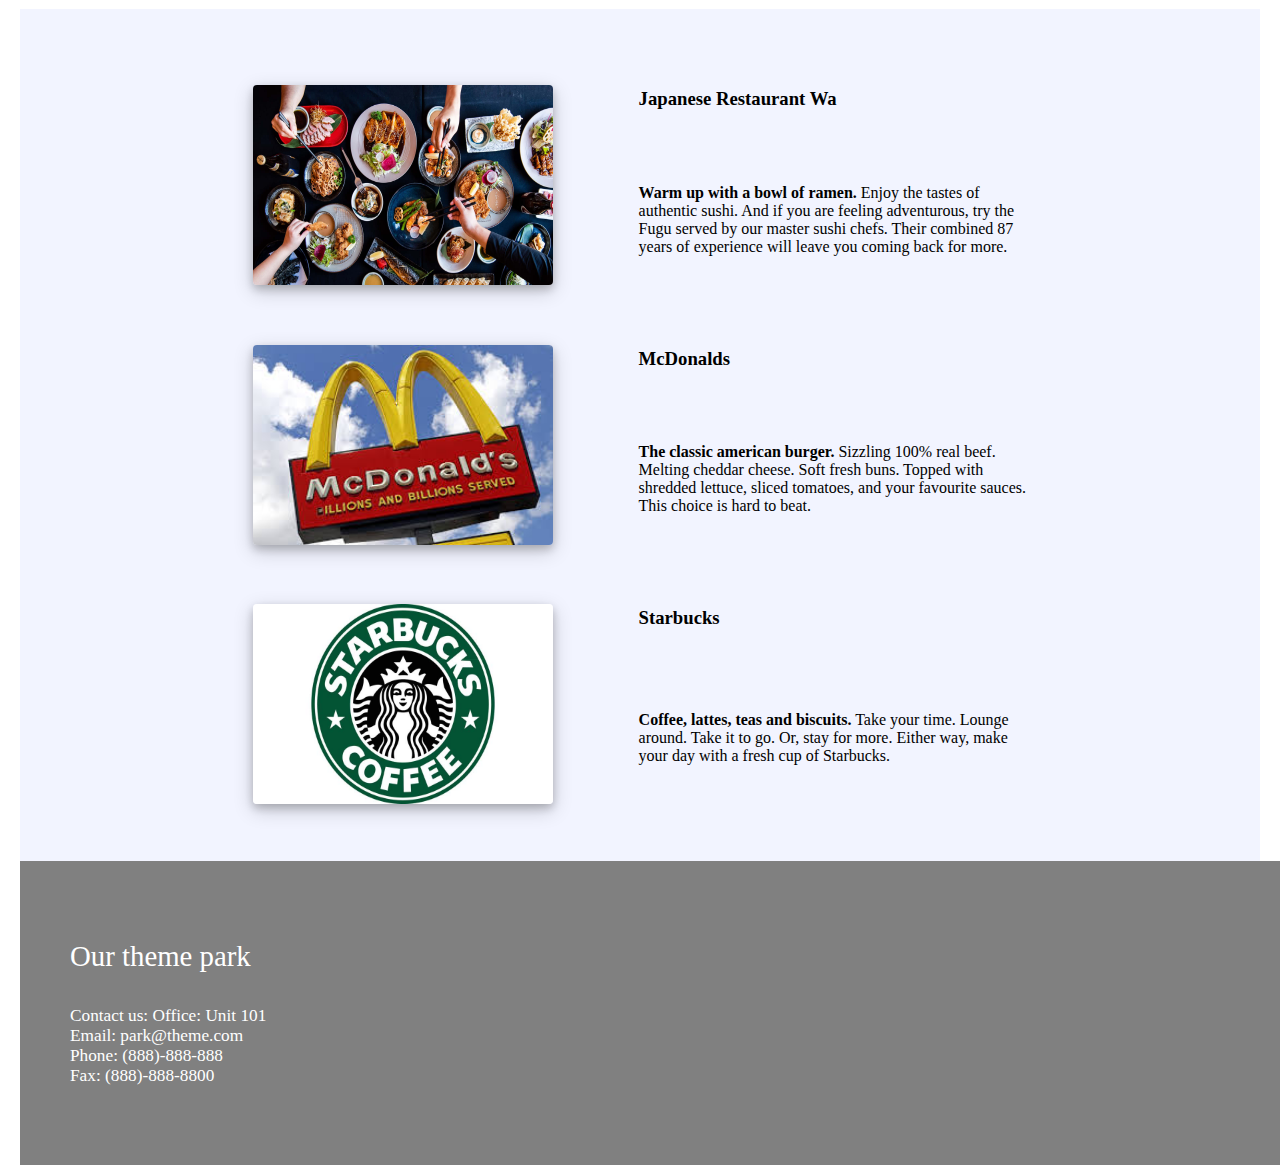
==== commit ab9b9991: "Page 1 with full content." ====
--- a/page1.html
+++ b/page1.html
@@ -38,8 +38,8 @@
         <div class='hero-image'>
             <div class='hero-text'>
                 <div class="fadeIn">
-                    <h1>9 Reasons You Should Bring Your Friends and Family Here</h1>
-                    <p>Feel better. Faster. Enjoy a fun-filled time at our Theme Park. </p>
+                    <h1>Why Theme Park?</h1>
+                    <p>Have fun, amazing, and precious time with friends, family, or loved ones.</p>
                     <a href="ticket.html"><button>Buy Your Tickets Today</button></a>
                 </div>    
             </div>
@@ -119,13 +119,7 @@
                     <h4 class="fadeIn">Ready. Set. Action!</h4>
                 </div>
                 <div class='section-desc-container'>
-                    <p class="fadeIn"><strong>Lorem Ipsum</strong> is simply dummy text of the printing and typesetting industry. Lorem
-                    Ipsum has been the industry&#x27;s standard dummy text ever since the 1500s, when an unknown
-                    printer took a galley of type and scrambled it to make a type specimen book. It has survived not
-                    only five centuries, but also the leap into electronic typesetting, remaining essentially
-                    unchanged. It was popularised in the 1960s with the release of Letraset sheets containing Lorem
-                    Ipsum passages, and more recently with desktop publishing software like Aldus PageMaker
-                    including versions of Lorem Ipsum</p>
+                    <p class="fadeIn"><strong>Unique Theme Park parade and story telling ride experiences.</strong> <br> Christmas parade, get on a 4D interactive dark ride, or master throw the Poké ball.</p>
                 </div>
             </div>
             <div class='items'>
@@ -186,16 +180,10 @@
             <div class='section-container'>
                 <div class='section-head-container'>
                     <h1 class="fadeIn">Dining</h1>
-                    <h4 class="fadeIn">Subheadline</h4>
+                    <h4 class="fadeIn">Ready. Set. Eat!</h4>
                 </div>
                 <div class='section-desc-container'>
-                    <p class="fadeIn"><strong>Lorem Ipsum</strong> is simply dummy text of the printing and typesetting industry. Lorem
-                    Ipsum has been the industry&#x27;s standard dummy text ever since the 1500s, when an unknown
-                    printer took a galley of type and scrambled it to make a type specimen book. It has survived not
-                    only five centuries, but also the leap into electronic typesetting, remaining essentially
-                    unchanged. It was popularised in the 1960s with the release of Letraset sheets containing Lorem
-                    Ipsum passages, and more recently with desktop publishing software like Aldus PageMaker
-                    including versions of Lorem Ipsum</p>
+                    <p class="fadeIn"><strong>Meals with cartoon characters.</strong> <br> Authentic meals from the famous food chains and the special Theme Park Butterbeer.</p>
                 </div>
             </div>
             <div class='items'>
@@ -264,4 +252,4 @@
             </footer> 
         </div>
     </main>
-</body>+</body>
--- a/StyleSheet/style.css
+++ b/StyleSheet/style.css
@@ -245,8 +245,8 @@
     height: 80vh;
     justify-content: center;
     align-items: center;
-    background-image: -webkit-gradient(linear, left top, left bottom, from(rgba(0, 0, 0, 0.5)), to(rgba(0, 0, 0, 0.5))), url('../images/disneyland_hotel.jpg');
-    background-image: linear-gradient(180deg, rgba(0, 0, 0, 0.5), rgba(0, 0, 0, 0.5)), url('../img/disneyland_hotel.jpg');
+    background-image: -webkit-gradient(linear, left top, left bottom, from(rgba(0, 0, 0, 0.5)), to(rgba(0, 0, 0, 0.5))), url('../images/passRe.jpg');
+    background-image: linear-gradient(180deg, rgba(0, 0, 0, 0.5), rgba(0, 0, 0, 0.5)), url('../img/passRe.jpg');
     background-position: 0px 0px, 50% 50%;
     background-size: auto, cover;
     background-repeat: repeat, no-repeat;
@@ -484,8 +484,8 @@
     height: 80vh;
     justify-content: center;
     align-items: center;
-    background-image: -webkit-gradient(linear, left top, left bottom, from(rgba(0, 0, 0, 0.5)), to(rgba(0, 0, 0, 0.5))), url('../images/disneyland_hotel.jpg');
-    background-image: linear-gradient(180deg, rgba(0, 0, 0, 0.5), rgba(0, 0, 0, 0.5)), url('../img/disneyland_hotel.jpg');
+    background-image: -webkit-gradient(linear, left top, left bottom, from(rgba(0, 0, 0, 0.5)), to(rgba(0, 0, 0, 0.5))), url('../images/davy.jpg');
+    background-image: linear-gradient(180deg, rgba(0, 0, 0, 0.5), rgba(0, 0, 0, 0.5)), url('../img/davy.jpg');
     background-position: 0px 0px, 50% 50%;
     background-size: auto, cover;
     background-repeat: repeat, no-repeat;
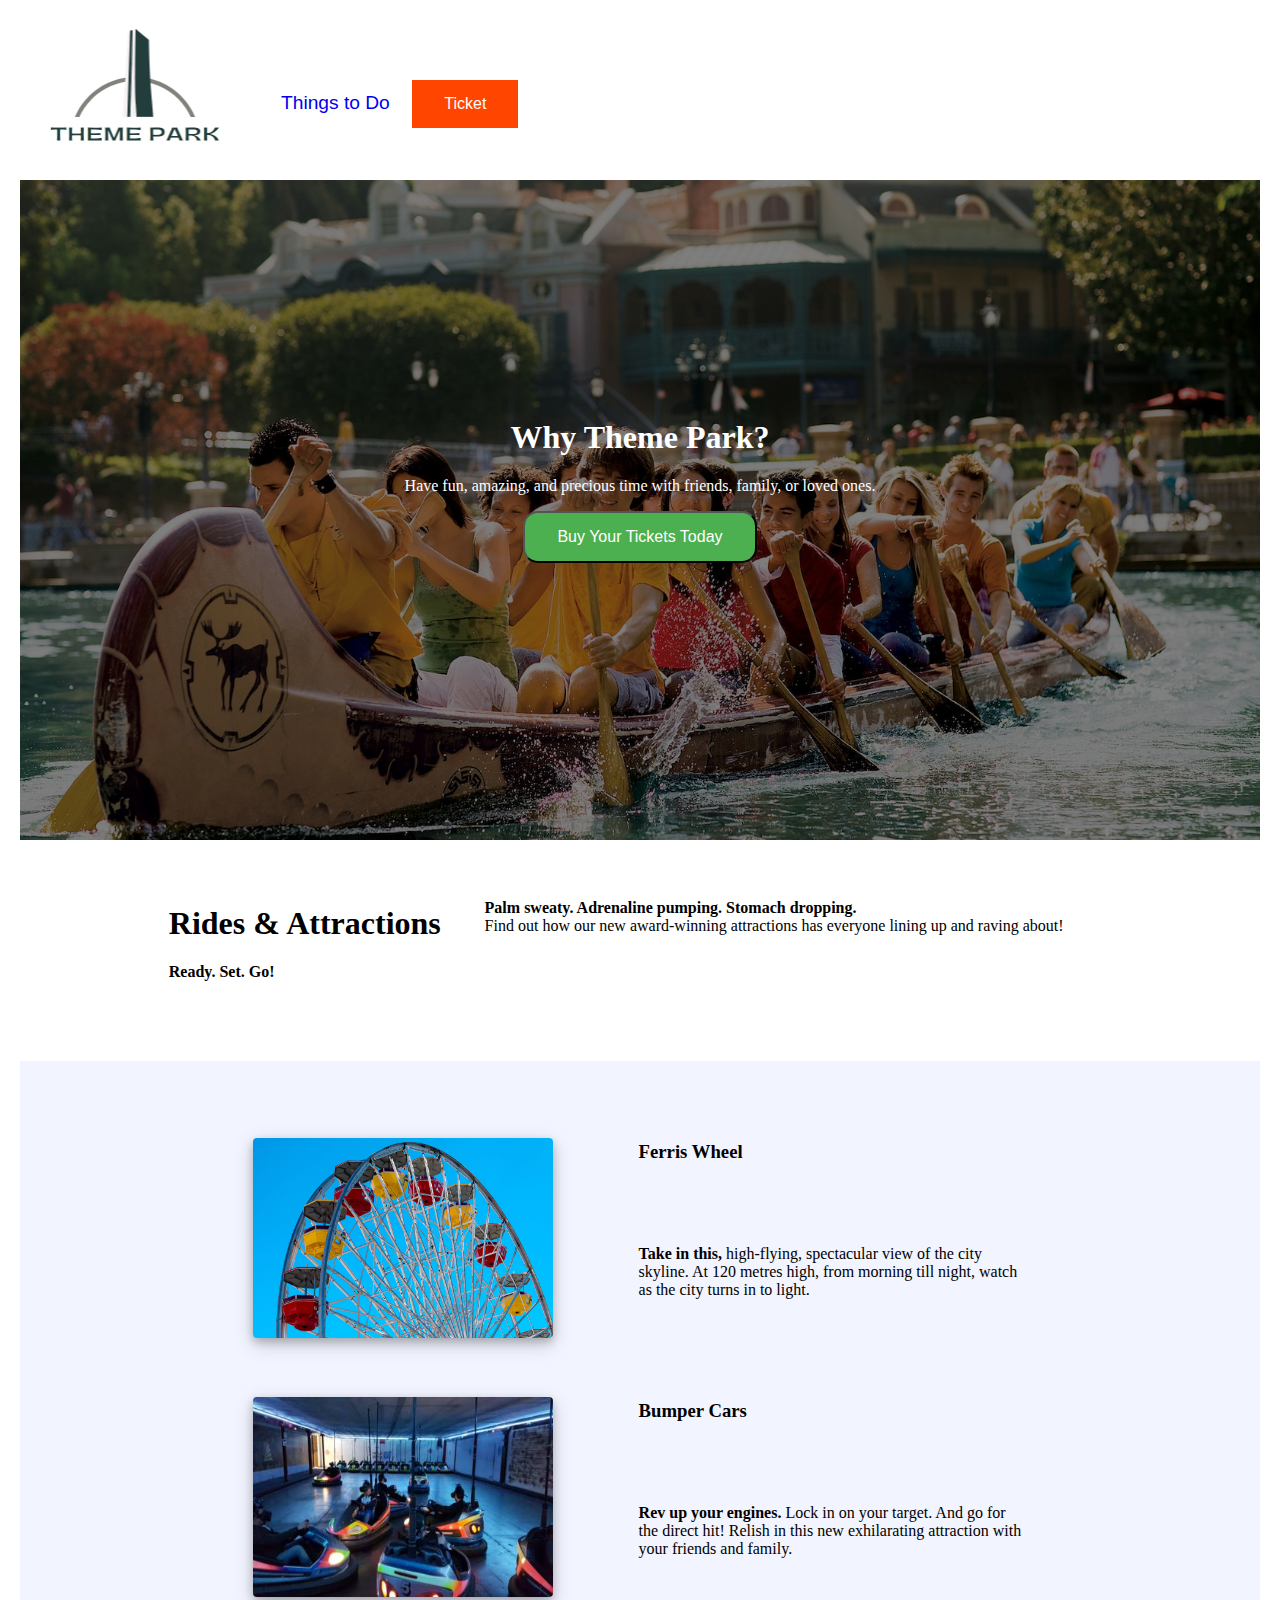
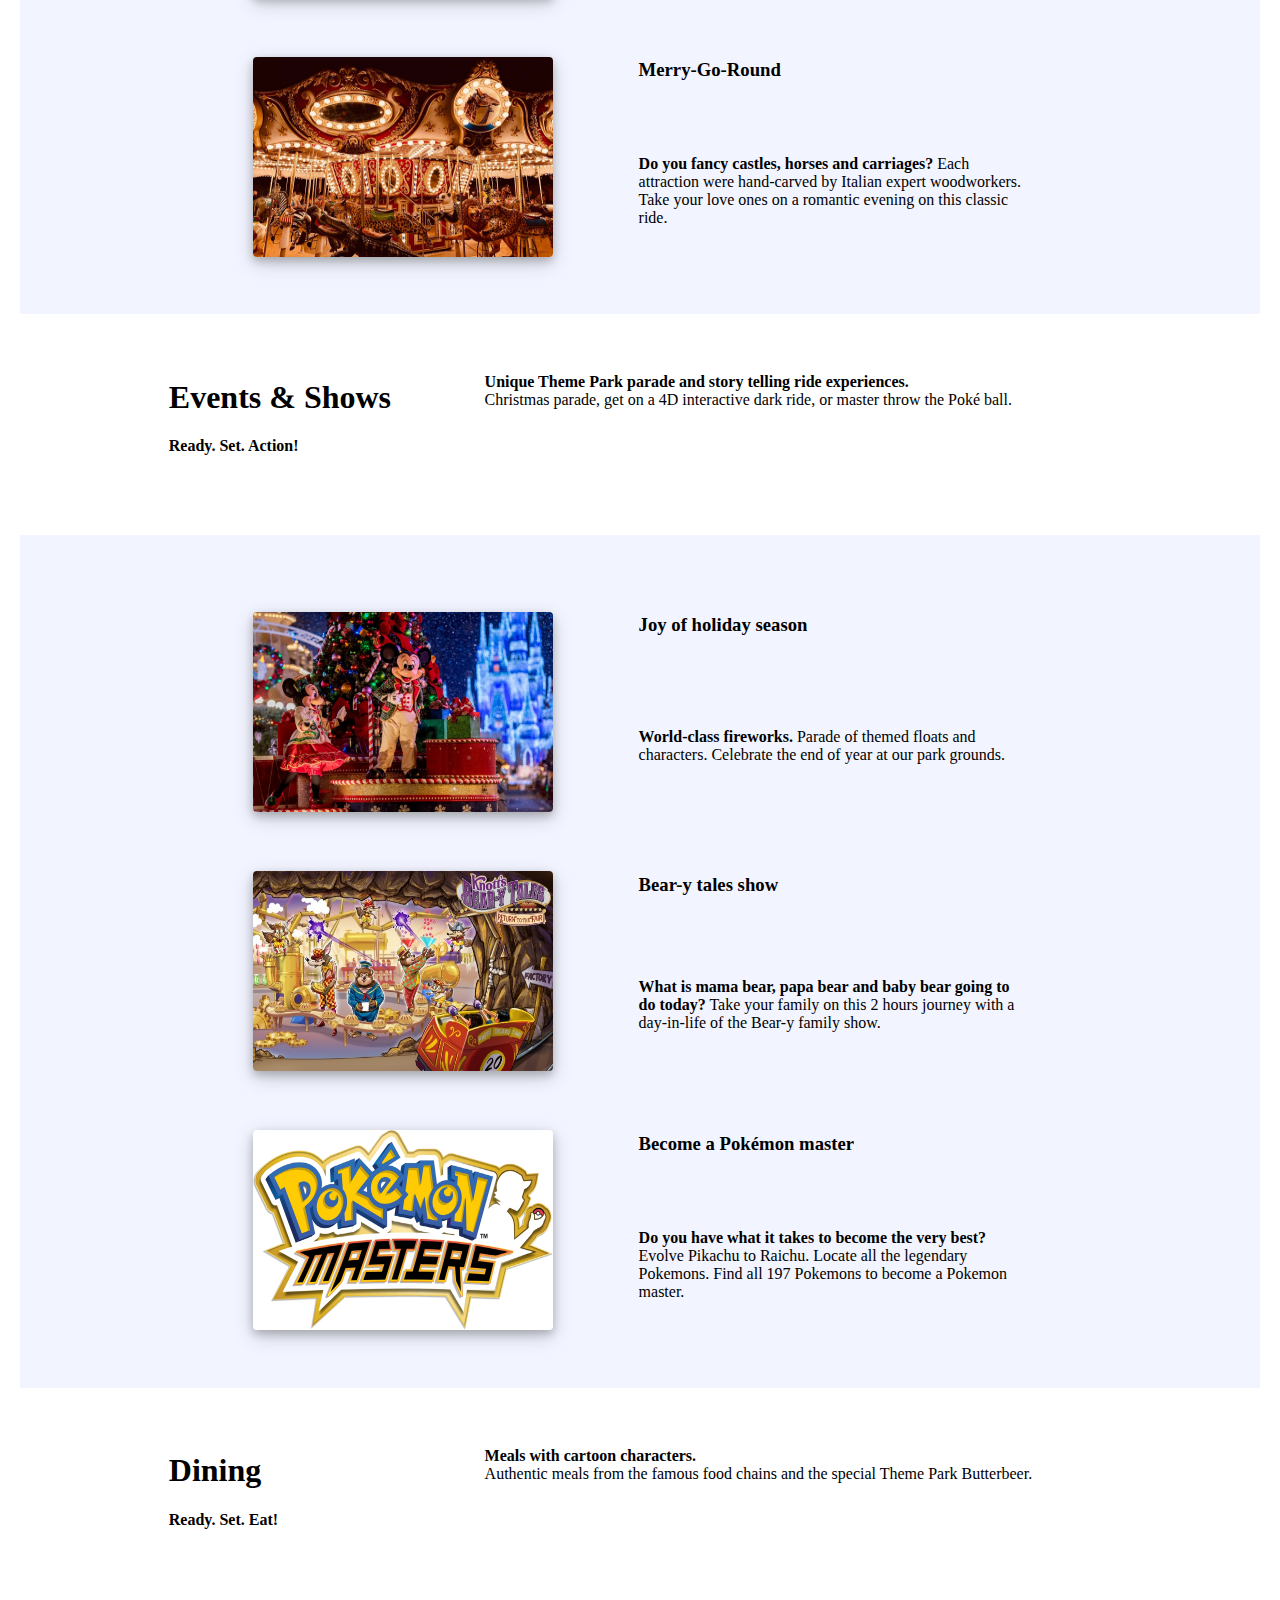
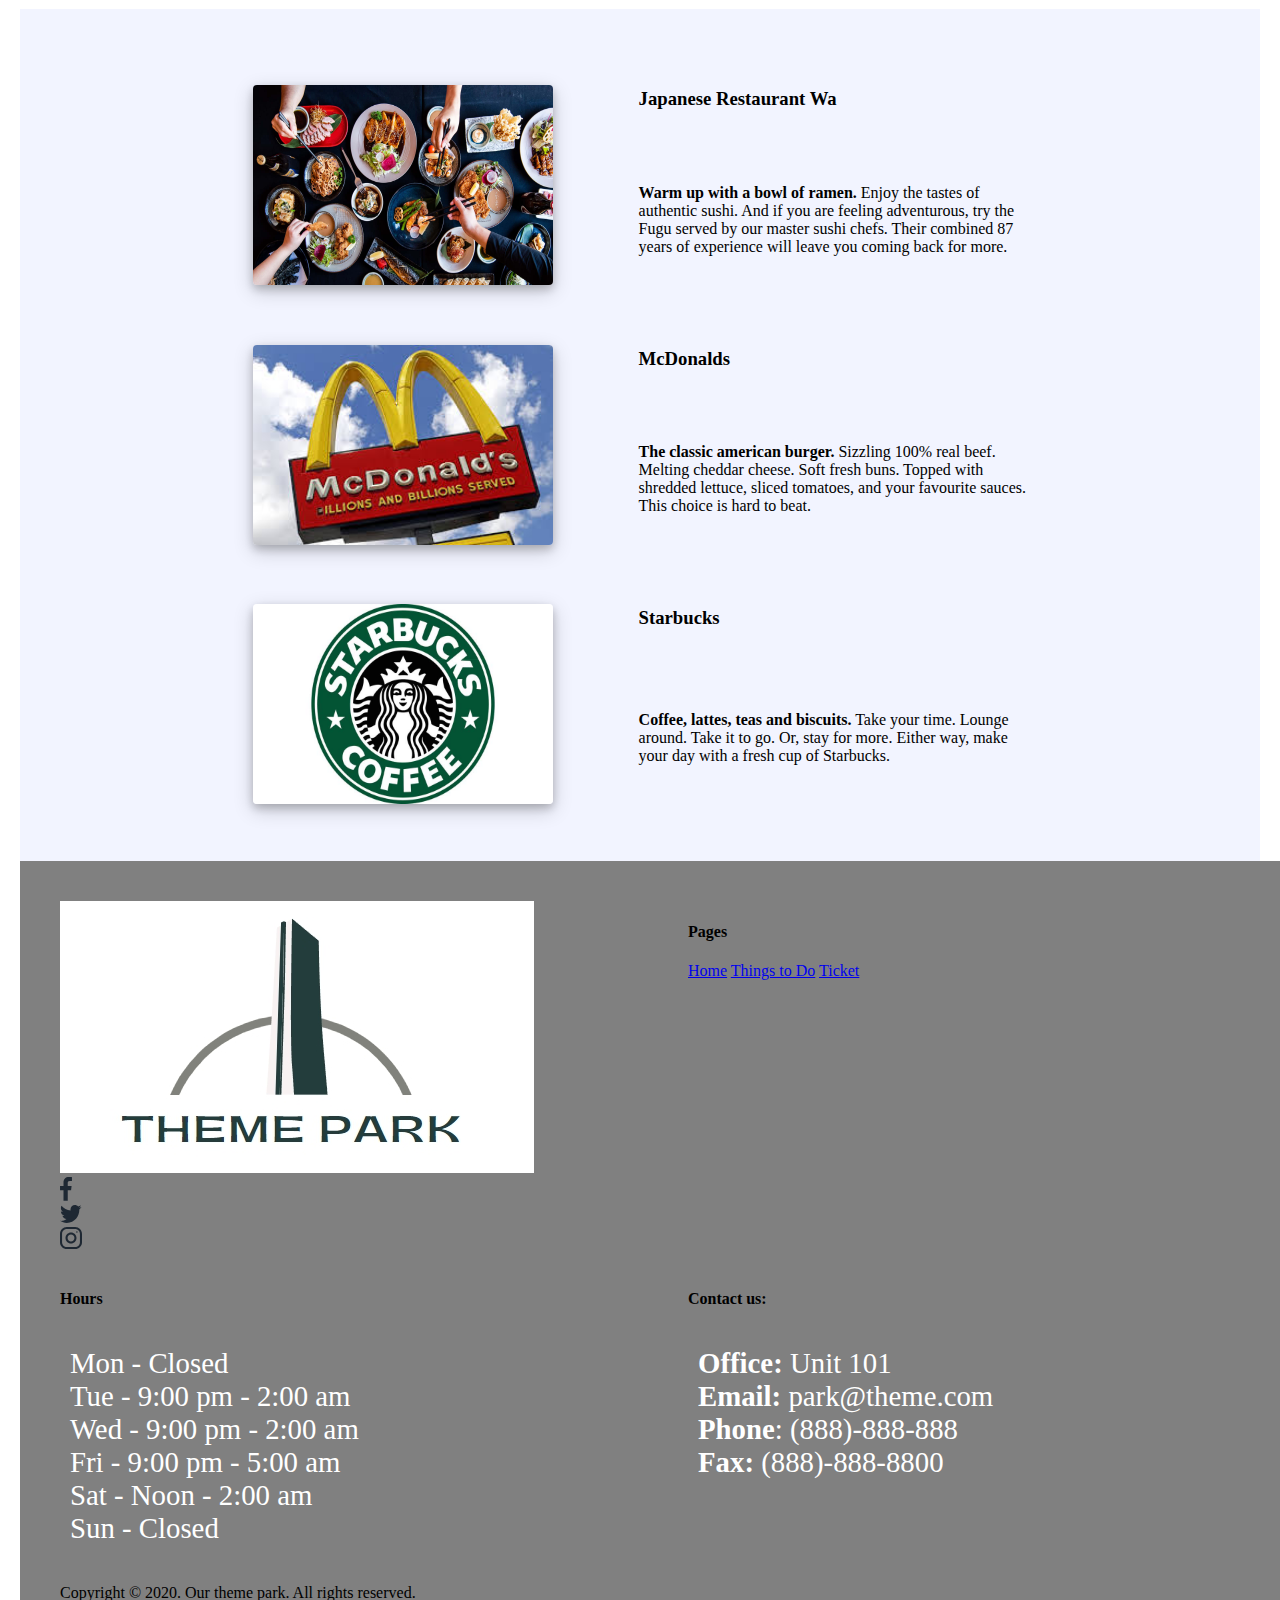
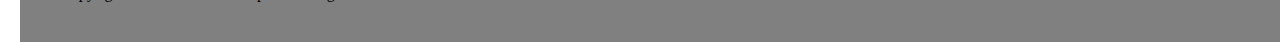
==== commit 5f6e89bd: "updating footer" ====
--- a/page1.html
+++ b/page1.html
@@ -11,10 +11,6 @@
     <meta name="keywords" content="???'">
     <link rel="stylesheet" type="text/css" href="StyleSheet/style.css">
     
-    <!-- Bootstrap CSS -->
-    <link href="https://cdn.jsdelivr.net/npm/bootstrap@5.1.3/dist/css/bootstrap.min.css" rel="stylesheet" integrity="sha384-1BmE4kWBq78iYhFldvKuhfTAU6auU8tT94WrHftjDbrCEXSU1oBoqyl2QvZ6jIW3" crossorigin="anonymous">
-    <!-- Option 1: Bootstrap Bundle with Popper -->
-    <script src="https://cdn.jsdelivr.net/npm/bootstrap@5.1.3/dist/js/bootstrap.bundle.min.js" integrity="sha384-ka7Sk0Gln4gmtz2MlQnikT1wXgYsOg+OMhuP+IlRH9sENBO0LRn5q+8nbTov4+1p" crossorigin="anonymous"></script>
 </head>
 
 <body class = "mainPage">
@@ -241,14 +237,54 @@
 
         <div class='footer'>
             <footer>
-                <ul>
-                    <li>Our theme park</li>
-                    <br>
-                    <li id = "contact">Contact us: Office: Unit 101</li>
-                    <li id = "contact">Email: park@theme.com</li>
-                    <li id = "contact">Phone: (888)-888-888</li>
-                    <li id = "contact">Fax: (888)-888-8800</li>         
-                </ul>
+                <div>
+                    <div class="footer-grid w-layout-grid ">
+                      <div class="footer-column"><img src="img/theme-park-logo.jpg" alt="" class="logo">
+                        <div class="social_link_container">
+                          <a href="#" class="social-link-full w-inline-block">
+                            <div class="social-square"><img src="img/Facebook-Dark.svg" width="12" alt=""></div>
+                          </a>
+                          <a href="#" class="social-link-full w-inline-block">
+                            <div class="social-square"><img src="img/Twitter-Dark.svg" width="22" alt=""></div>
+                          </a>
+                          <a href="#" class="social-link-full w-inline-block">
+                            <div class="social-square"><img src="img/Instagram-Dark.svg" width="22" alt=""></div>
+                          </a>
+                        </div>
+                      </div>
+                      <div class="footer-column">
+                        <h4 class="footer-title">Pages</h4>
+                        <a href="index.html" class="footer-link-dark">Home</a>
+                        <a href="page1.html" class="footer-link-dark">Things to Do</a>
+                        <a href="ticket.html" class="footer-link-dark">Ticket</a>
+                      </div>
+                      <div class="footer-column">
+                        <h4 class="footer-title">Hours</h4>
+                        <ul role="list" class="list">
+                          <li class="list_item">Mon - Closed</li>
+                          <li class="list_item">Tue - 9:00 pm - 2:00 am</li>
+                          <li class="list_item">Wed - 9:00 pm - 2:00 am</li>
+                          <li class="list_item">Fri - 9:00 pm - 5:00 am</li>
+                          <li class="list_item">Sat - Noon - 2:00 am</li>
+                          <li class="list_item">Sun - Closed</li>
+                        </ul>
+                      </div>
+                      <div class="footer-column">
+                        <h4 class="footer-title">Contact us:</h4>
+                        <ul role="list" class="list">
+                          <li class="list_item"><strong class="bold_text">Office:</strong> Unit 101</li>
+                          <li class="list_item"><strong class="bold_text">Email: </strong>park@theme.com</li>
+                          <li class="list_item"><strong class="bold_text">Phone</strong>: (888)-888-888</li>
+                          <li class="list_item"><strong class="bold_text">Fax:</strong> (888)-888-8800</li>
+                        </ul>
+                      </div>
+                    </div>
+                    <div class="footer-bottom">
+                      <div class="footer-wrapper">
+                        <div class="text-rights">Copyright © 2020. Our theme park. All rights reserved.</div>
+                      </div>
+                    </div>
+                  </div> 
             </footer> 
         </div>
     </main>
